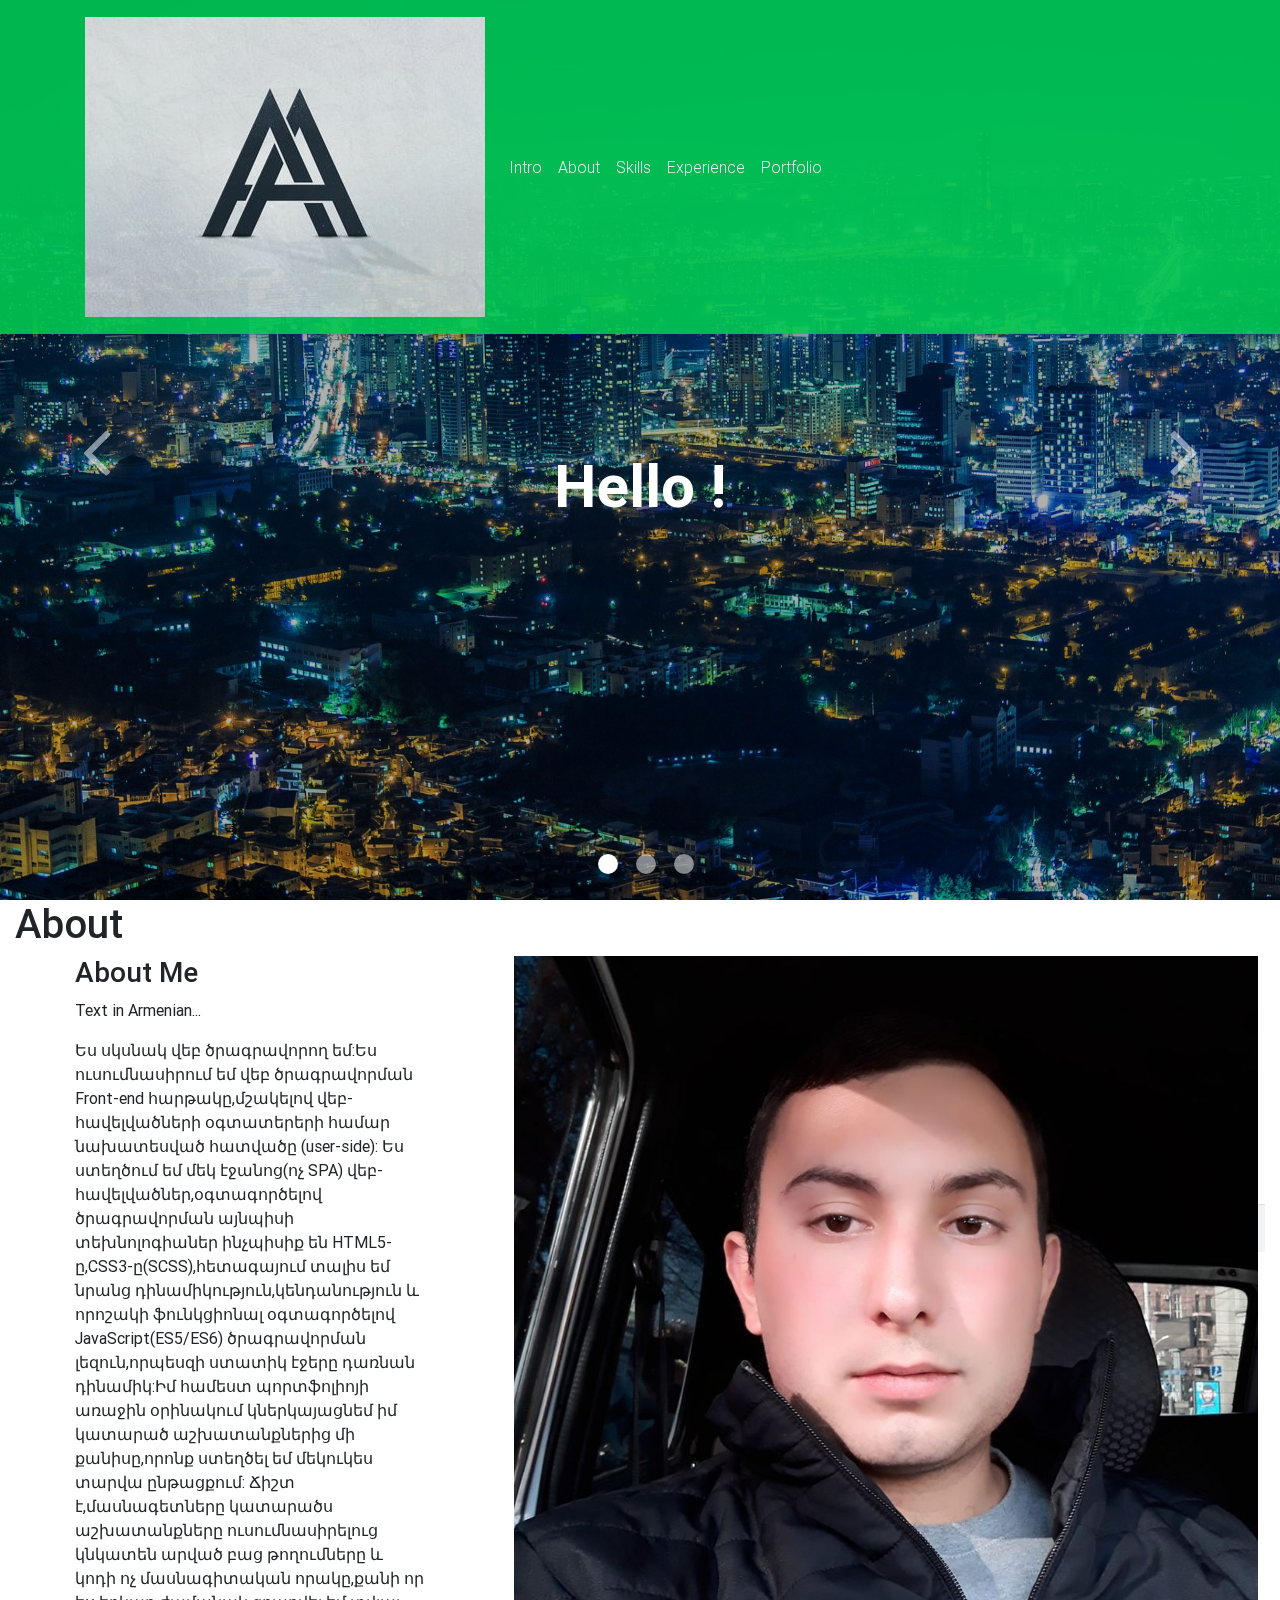
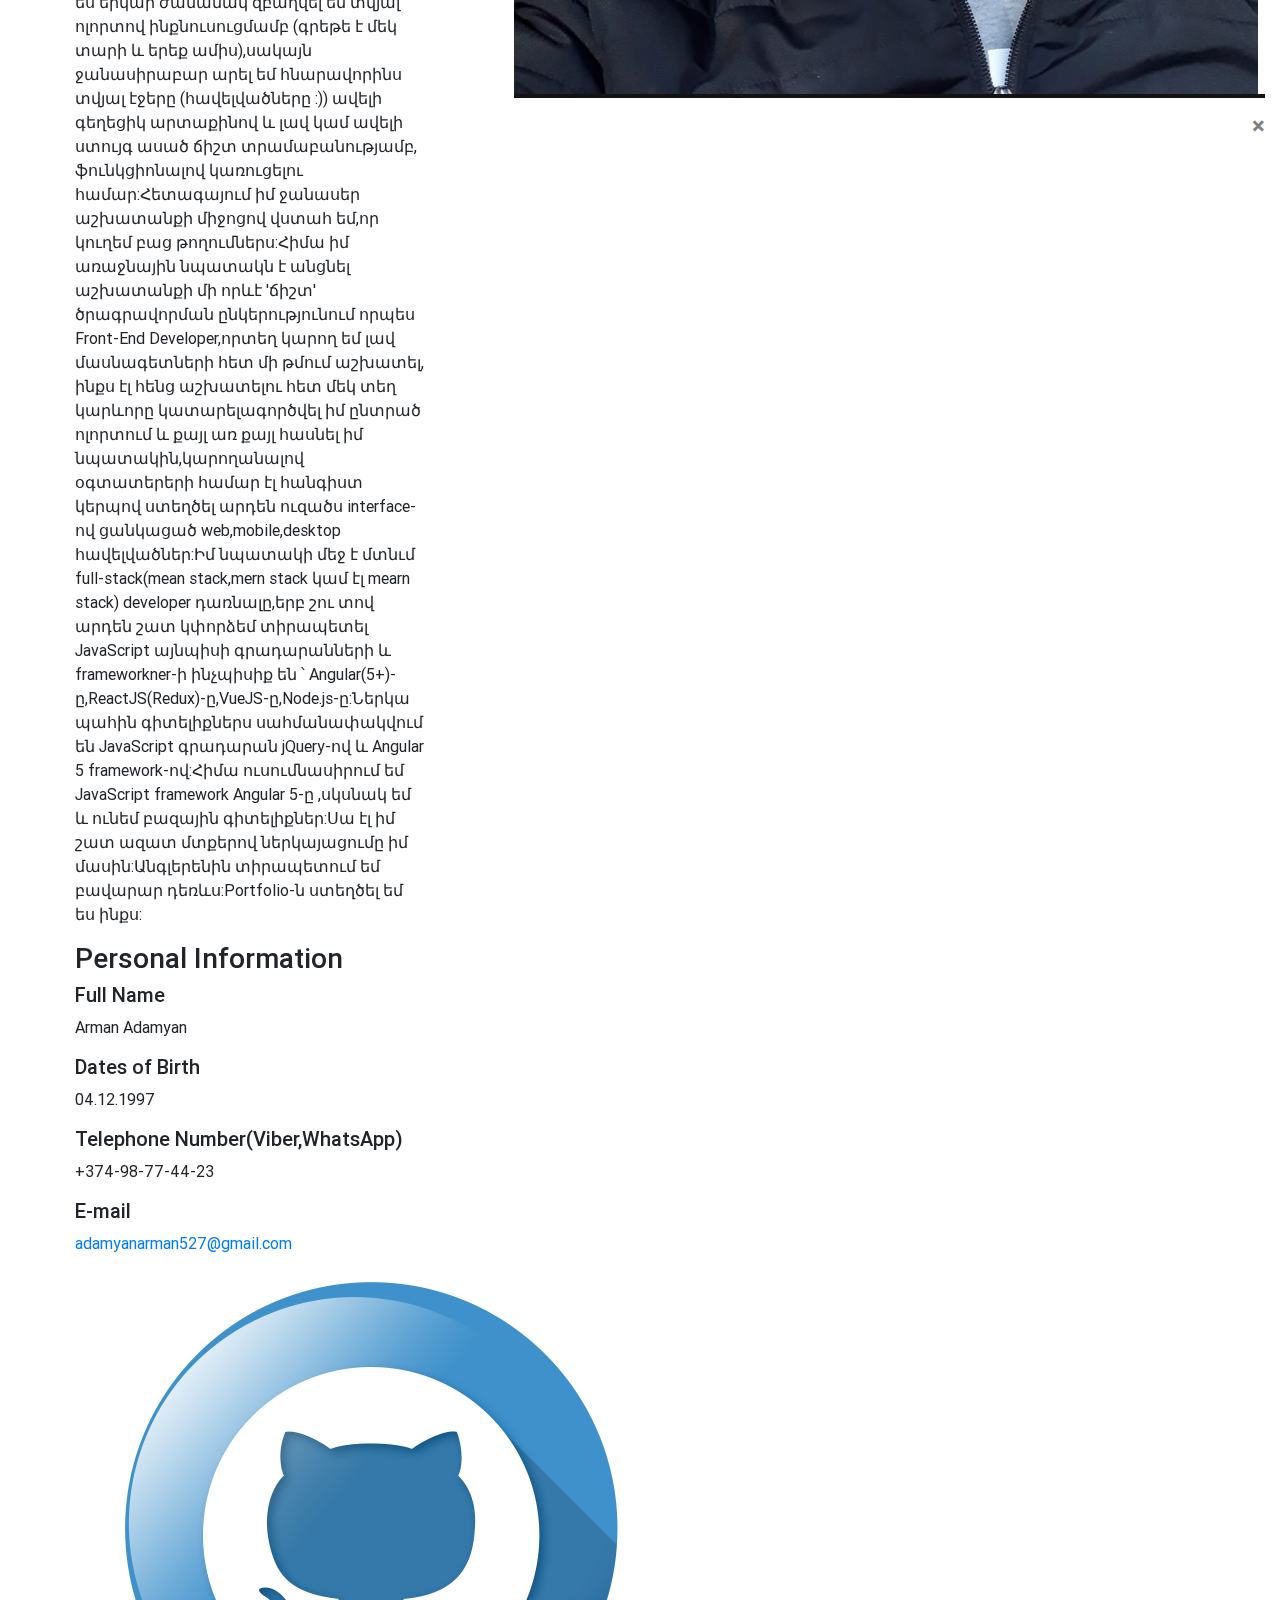
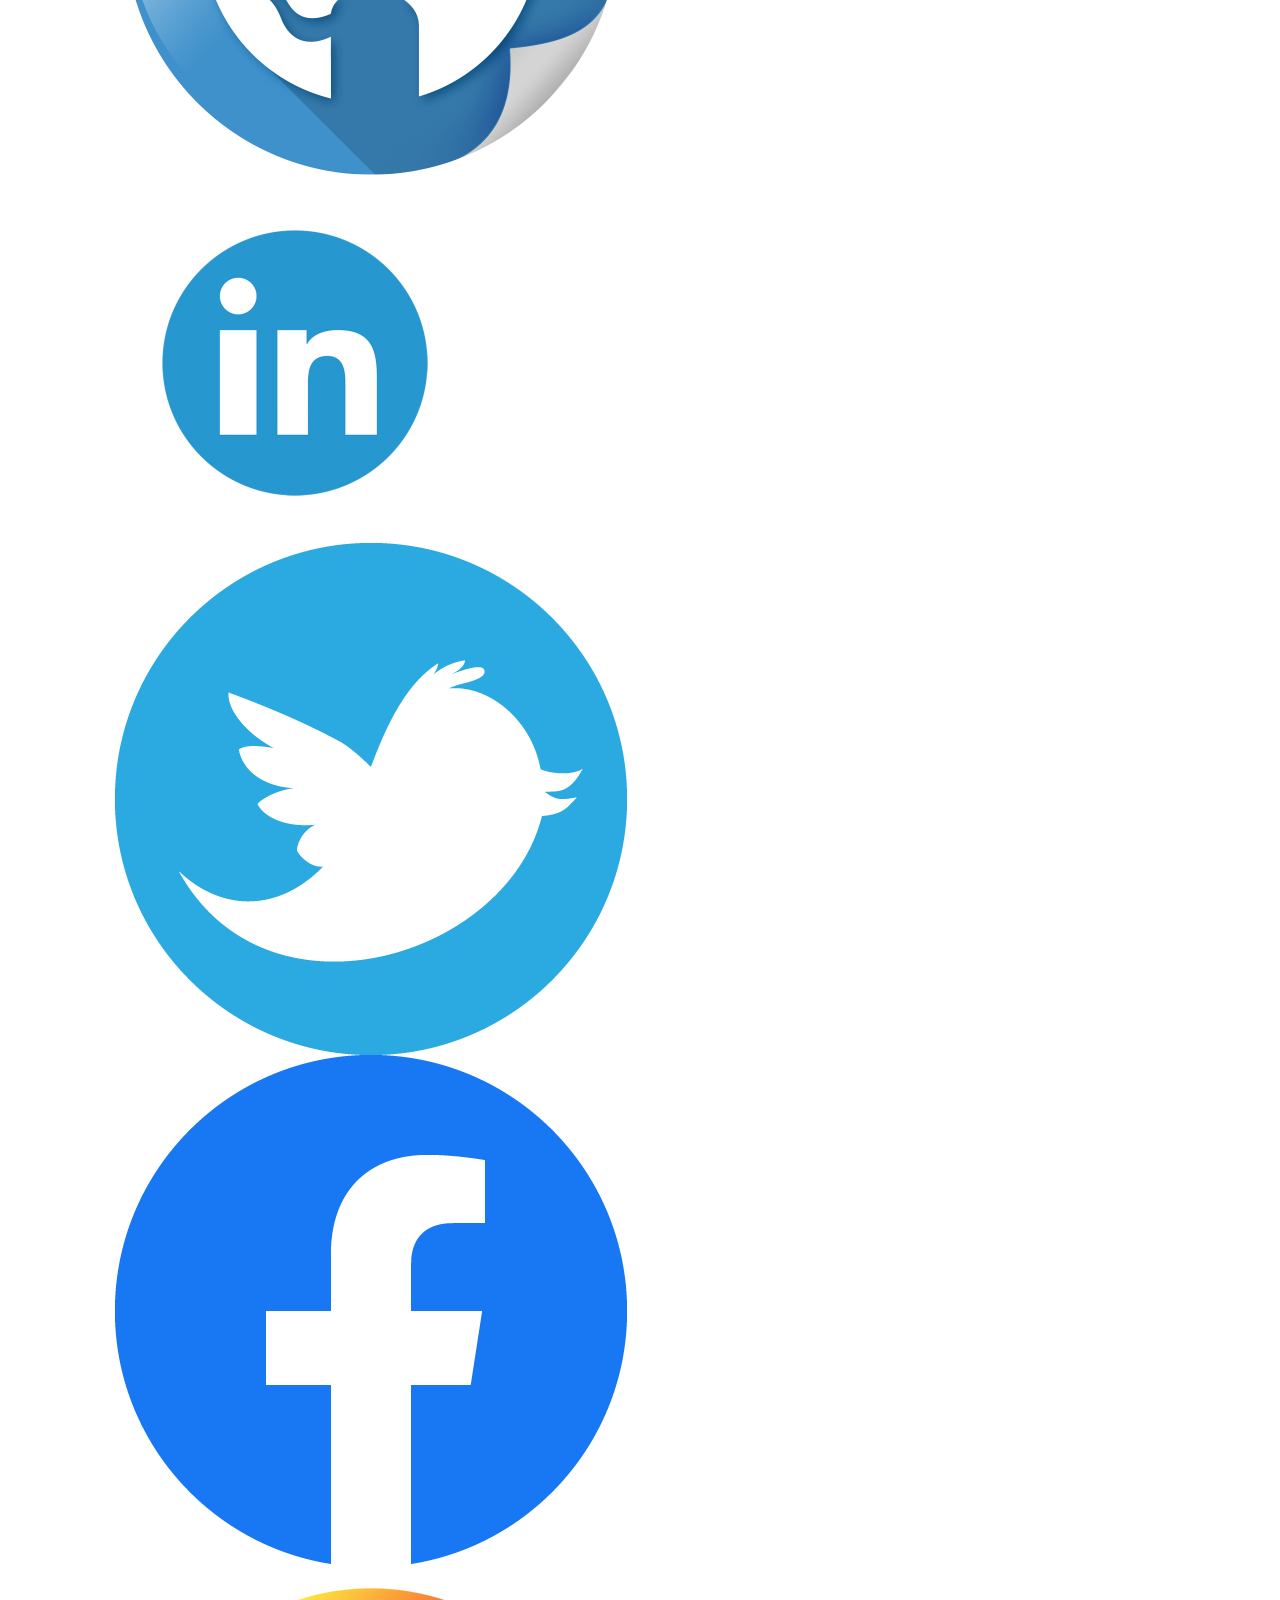
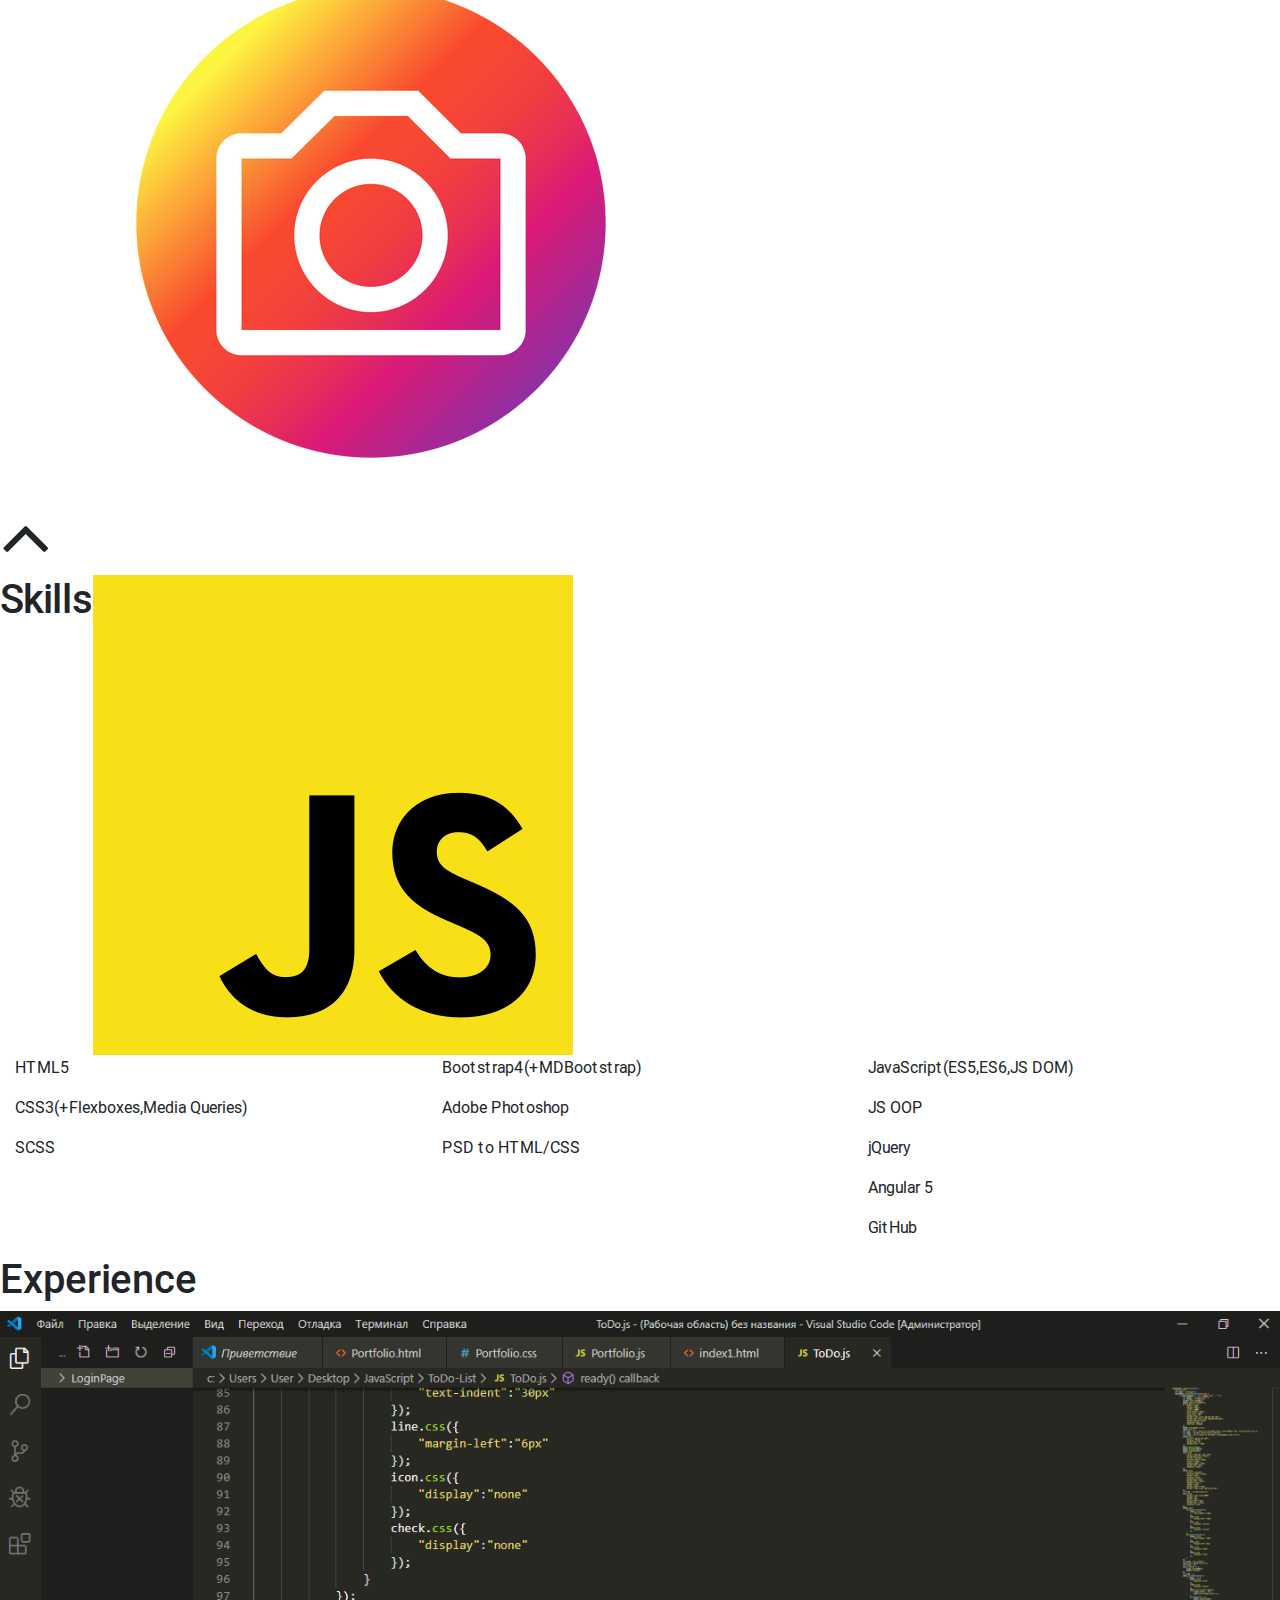
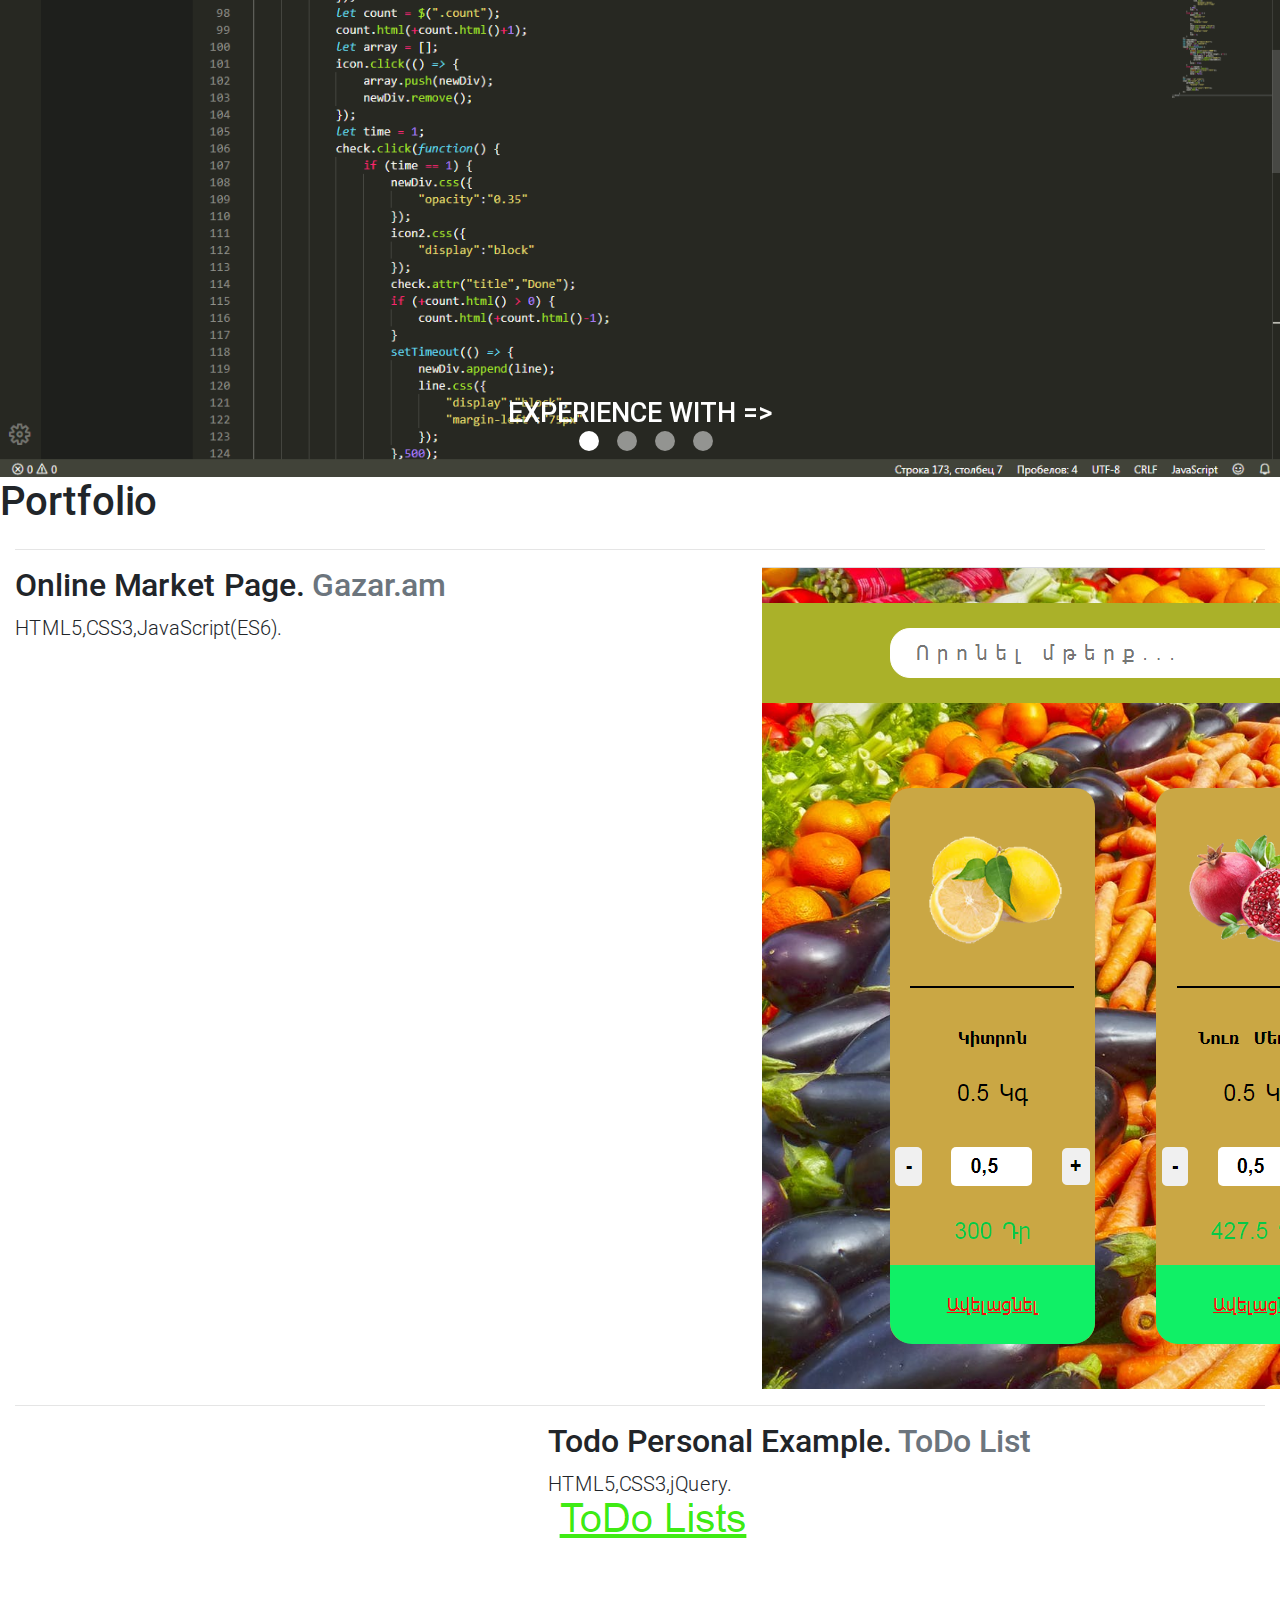
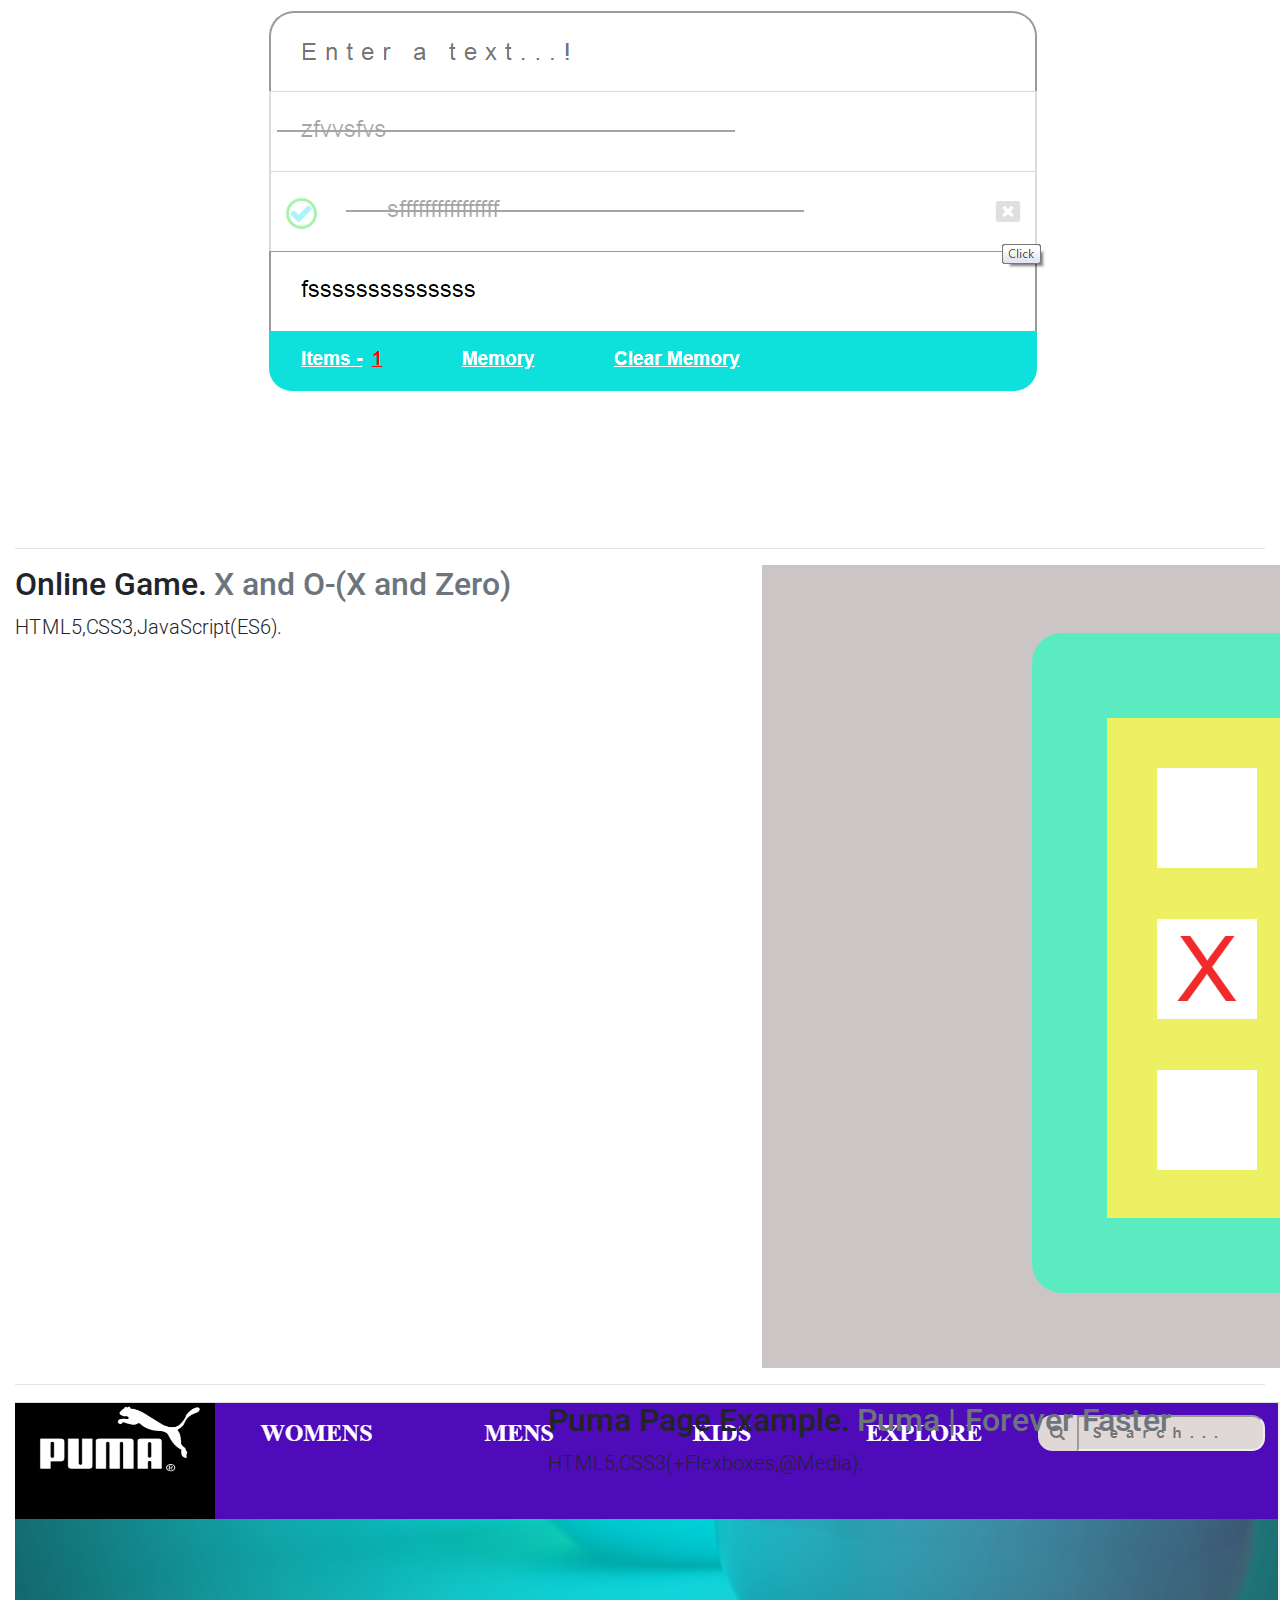
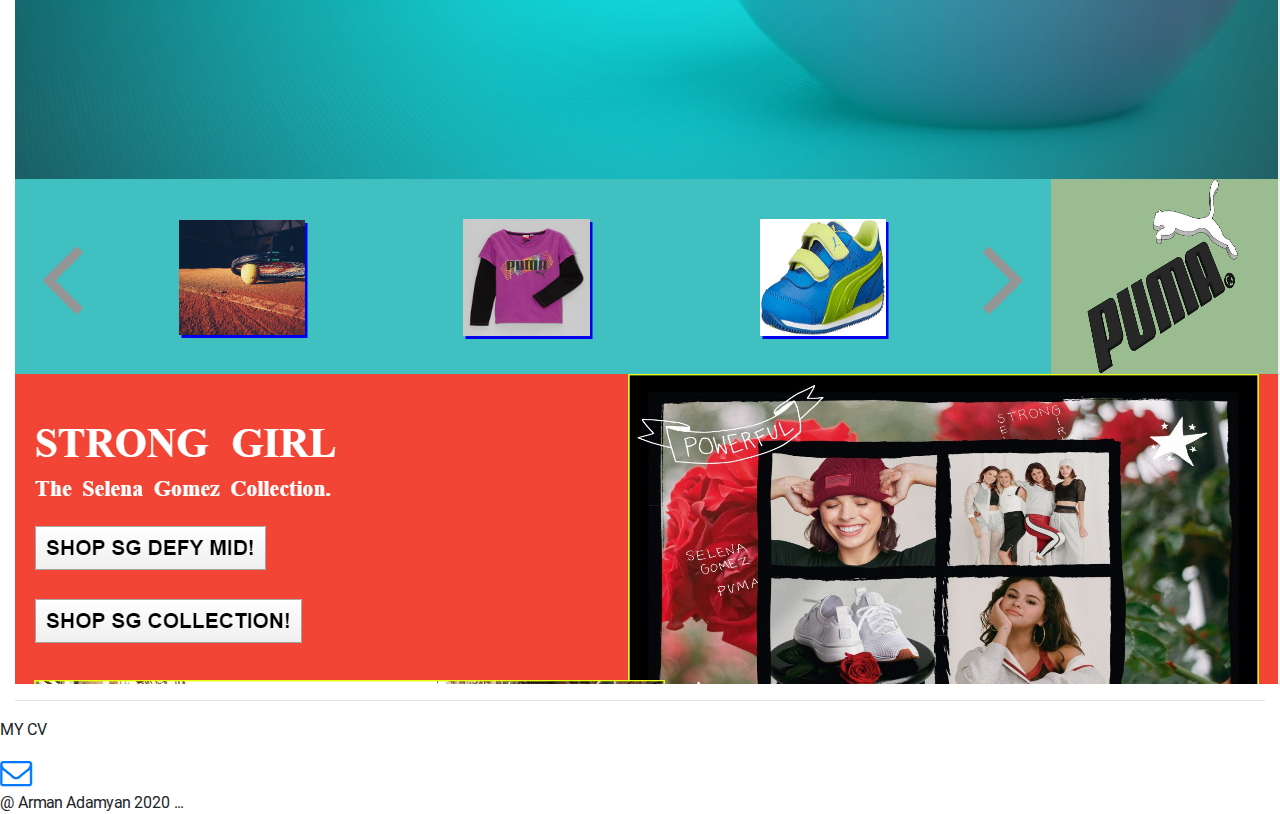
==== Portfolio.html @ 65cdcf0f "Add files via upload" ====
<!DOCTYPE html>
<html lang="en">         
    <head>
        <meta charset="UTF-8">
        <meta name="description" content="This is my first example of personal portfolio.">
        <meta name="keywords" content="portfolio,portfolio examples,cv,personal portfolio,personal cv,Arman Adamyan portfolio">
        <meta name="autor" content="adamyanarman527@gmail.com">
        <meta name="robots" content="index,follow">
        <meta name="language" content="material design for bootstrap4,bootstrap 4,css3,javascript,jquery">
        <meta http-equiv="x-ua-compatible" content="ie=edge,chrome=1">
        <meta http-equiv="refresh" content="300">
        <meta name="viewport" content="width=device-width,initial-scale=1,shrink-to-fit=no,user-scalable=no">
        <title>Personal Portfolio | First example of my portfolio.</title>
        <link rel="icon" href="Images/letter.png" alt="letter">
        <link href="css/bootstrap.min.css" rel="stylesheet">
        <link href="css/mdb.min.css" rel="stylesheet">
        <link href="css/style.min.css" rel="stylesheet">
        <link rel="stylesheet" href="https://stackpath.bootstrapcdn.com/bootstrap/4.3.1/css/bootstrap.min.css"
        integrity="sha384-ggOyR0iXCbMQv3Xipma34MD+dH/1fQ784/j6cY/iJTQUOhcWr7x9JvoRxT2MZw1T" crossorigin="anonymous">
        <link rel="stylesheet" href="font-awesome-4.7.0/css/font-awesome.min.css">
        <link rel="stylesheet" type="text/css" href="Portfolio.css">
        <style type="text/css">
            html,
            body,
            header,
            .view  {
                height:100%;
            }
            .view2  {
                height:800px;
            }
            .carousel,
            .carousel-item,
            .carousel-item.active {
                height:100%;
            }
            .carousel-inner {
                height:100%;
            } 
            @media (min-width:800px) and (max-width:850px) {
            .navbar:not(.top-nav-collapse) {
                background:#1C2331!important;
            }
            .view2 {
                height:850px;
            }
            .bd-placeholder-img {
                font-size:1.125rem;
                text-anchor:middle;
                -webkit-user-select:none;
                -moz-user-select:none;
                -ms-user-select:none;
                user-select:none;
            }
            @media (min-width:768px) {
                .bd-placeholder-img-lg {
                    font-size:3.5rem;
                }
            } 
        }    
        </style>
        <script src="https://code.jquery.com/jquery-3.4.1.min.js" 
        integrity="sha256-CSXorXvZcTkaix6Yvo6HppcZGetbYMGWSFlBw8HfCJo=" crossorigin="anonymous"></script>
    </head>
    <body>
        <noscript>
            <h1 class="error-text">I am sorry but my portfolio page can not be shown because in your browser the functions of
            JavaScript are turned off :(</h1>
        </noscript>
        <nav class="navbar fixed-top navbar-expand-lg navbar-dark success-color scrolling-navbar nav" style="opacity:0.9;">
            <div class="container">
                <a href="https://arman21.github.io/Portfolio#" class="navbar-brand pers" title="Information">
                    <img src = "Images/logo.jpg" alt="logo" class="logo_img">
                </a>
                <button class="navbar-toggler" type="button" data-toggle="collapse" data-target="#navbarSupportedContent"
                aria-controls="navbarSupportedContent" aria-expanded="false" aria-label="Toggle navigation">
                    <span class="navbar-toggler-icon"></span>
                </button>
                <div class="collapse navbar-collapse" id="navbarSupportedContent">
                    <ul class="navbar-nav mr-auto">
                        <li class="nav-item menu intro">
                            <a class="nav-link link" href="#intro">Intro</a>
                        </li>
                        <li class="nav-item menu about">
                            <a class="nav-link link" href="#about">About</a>
                        </li>
                        <li class="nav-item menu skills">
                            <a class="nav-link link" href="#skills">Skills</a>
                        </li>
                        <li class="nav-item menu experience">
                            <a class="nav-link link" href="#experience">Experience</a>
                        </li>
                        <li class="nav-item menu portfolio">
                            <a class="nav-link link" href="#portfolio">Portfolio</a>
                        </li>
                    </ul>
                </div>
            </div>
        </nav>
        <div id="carousel-example-1z" class="carousel" data-ride="carousel">
            <ol class="carousel-indicators">
                <li data-target="#carousel-example-1z" data-slide-to="0" style="width:20px;height:20px;margin-left:15px;"
                class="active circle"></li>
                <li data-target="#carousel-example-1z" data-slide-to="1" style="width:20px;height:20px;margin-left:15px;"
                class="circle"></li>
                <li data-target="#carousel-example-1z" data-slide-to="2" style="width:20px;height:20px;margin-left:15px;"
                class="circle"></li>
            </ol>
            <div class="carousel-inner" id="intro" role="listbox">
                <div class="carousel-item active">
                    <div id="for_smoothing"></div>
                    <div class="view" style="background-image:url('Images/slider1.jpg');background-repeat:no-repeat;
                    background-size:cover;">
                        <div class="mask rgba-black-light d-flex justify-content-center align-items-center">
                            <div class="text-center white-text mx-5 wow fadeIn" style="margin-top:95px;">
                                <h1 class="mb-4" style="font-size:60px;">
                                    <strong>Hello !</strong>
                                </h1>
                            </div>
                        </div>
                    </div>
                </div>
                <div class="carousel-item">
                    <div class="view" style="background-image:url('Images/slider2.png');background-repeat:no-repeat;
                    background-size:cover;">
                        <div class="mask rgba-black-light d-flex justify-content-center align-items-center">
                            <div class="text-center white-text mx-5 wow fadeIn" style="margin-top:95px;">
                                <h1 class="mb-4">
                                    <strong>I am Arman Adamyan</strong>
                                </h1>
                            </div>
                        </div>
                    </div>
                </div>
                <div class="carousel-item">
                    <div class="view" style="background-image:url('Images/slider3.jpeg');background-repeat:no-repeat;
                    background-size:cover;">
                        <div class="mask rgba-black-light d-flex justify-content-center align-items-center">
                            <div class="text-center white-text mx-5 wow fadeIn" style="margin-top:95px;">
                                <h1 class="mb-4">
                                    <a href="https://en.wikipedia.org/wiki/Front-end_web_development" title="Wikipedia"
                                    class="intro_link" target="_blank">
                                        <strong>Web(Front-End) Developer.</strong>
                                    </a>
                                </h1>
                            </div>
                        </div>
                    </div>
                </div>
            </div>
            <a class="carousel-control-prev" href="#carousel-example-1z" role="button" data-slide="prev" title="Click for previous">
                <i class="fa fa-angle-left fa-5x direction" aria-hidden="true"></i>
            </a>
            <a class="carousel-control-next" href="#carousel-example-1z" role="button" data-slide="next" title="Click for next">
                <i class="fa fa-angle-right fa-5x direction" aria-hidden="true"></i>
            </a>
        </div>
        <div id="about" class="container-fluid">
            <div class="row">
                <div class="col title_div">
                    <h1 class="title">About</h1>
                </div>
            </div>
            <div class="row abount_content content">
                <div class="col-xl" style="margin-left:60px;">
                   <h3 class="about_title">About Me</h3>
                   <p class="info_text">Text in Armenian...</p>
                   <div class="scroll">
                        <p class="about_text">Ես սկսնակ վեբ ծրագրավորող եմ:Ես ուսումնասիրում եմ վեբ ծրագրավորման 
                            Front-end հարթակը,մշակելով վեբ-հավելվածների օգտատերերի համար նախատեսված հատվածը
                            (user-side): Ես ստեղծում եմ մեկ էջանոց(ոչ SPA) վեբ-հավելվածներ,օգտագործելով ծրագրավորման
                            այնպիսի տեխնոլոգիաներ ինչպիսիք են HTML5-ը,CSS3-ը(SCSS),հետագայում տալիս եմ նրանց 
                            դինամիկություն,կենդանություն և որոշակի ֆունկցիոնալ օգտագործելով JavaScript(ES5/ES6) ծրագրավորման
                            լեզուն,որպեսզի ստատիկ էջերը դառնան դինամիկ:Իմ համեստ պորտֆոլիոյի առաջին օրինակում
                            կներկայացնեմ իմ կատարած աշխատանքներից մի քանիսը,որոնք ստեղծել եմ մեկուկես տարվա ընթացքում:
                            Ճիշտ է,մասնագետները կատարածս աշխատանքները ուսումնասիրելուց կնկատեն արված բաց թողումները
                            և կոդի ոչ մասնագիտական որակը,քանի որ ես երկար ժամանակ զբաղվել եմ տվյալ ոլորտով ինքնուսուցմամբ
                            (գրեթե է մեկ տարի և երեք ամիս),սակայն ջանասիրաբար արել եմ հնարավորինս տվյալ էջերը
                            (հավելվածները :)) ավելի գեղեցիկ արտաքինով և լավ կամ ավելի ստույգ ասած ճիշտ տրամաբանությամբ,
                            ֆունկցիոնալով կառուցելու համար:Հետագայում իմ ջանասեր աշխատանքի միջոցով վստահ եմ,որ կուղեմ
                            բաց թողումներս:Հիմա իմ առաջնային նպատակն է անցնել աշխատանքի մի որևէ 'ճիշտ' ծրագրավորման
                            ընկերությունում որպես Front-End Developer,որտեղ կարող եմ լավ մասնագետների հետ մի թմում աշխատել,
                            ինքս էլ հենց աշխատելու հետ մեկ տեղ կարևորը կատարելագործվել
                            իմ ընտրած ոլորտում և քայլ առ քայլ հասնել իմ նպատակին,կարողանալով օգտատերերի համար էլ
                            հանգիստ կերպով ստեղծել արդեն ուզածս interface-ով ցանկացած web,mobile,desktop հավելվածներ:Իմ 
                            նպատակի մեջ է մտնւմ full-stack(mean stack,mern stack կամ էլ mearn stack) developer դառնալը,երբ շու 
                            տով արդեն շատ կփորձեմ տիրապետել JavaScript այնպիսի գրադարանների և frameworkner-ի ինչպիսիք են ՝ 
                            Angular(5+)-ը,ReactJS(Redux)-ը,VueJS-ը,Node.js-ը:Ներկա պահին գիտելիքներս սահմանափակվում են
                            JavaScript գրադարան jQuery-ով և Angular 5 framework-ով:Հիմա ուսումնասիրում եմ JavaScript 
                            framework Angular 5-ը ,սկսնակ եմ և ունեմ բազային գիտելիքներ:Սա էլ իմ շատ ազատ մտքերով 
                            ներկայացումը իմ մասին:Անգլերենին տիրապետում եմ բավարար դեռևս:Portfolio-ն ստեղծել եմ ես ինքս:
                        </p>
                    </div>
                </div>
                <div class="col-xl content" style="margin-left:60px;">
                    <div class="photo_div">
                        <div class="photo">
                            <img src="Images/personal_photo.png" alt="personal_photo" title="photo" class="photo-1">
                            <p id="clock" class="clock"></p>
                        </div>
                        <div class="modal_div" id="modalDiv">
                            <div title="photo" class="photo-2"></div>
                            <span class="close" title="To close">&times;</span>
                        </div>
                    </div>
                </div>
                <div class="col-xl content" style="margin-left:60px;">
                    <h3 class="about_title m_b">Personal Information</h3>
                    <h5>Full Name</h5>
                    <p>Arman Adamyan</p>
                    <h5>Dates of Birth</h5>
                    <p>04.12.1997</p>
                    <h5>Telephone Number(Viber,WhatsApp)</h5>
                    <p>+374-98-77-44-23</p>
                    <h5>E-mail</h5>
                    <a href="https://mail.google.com/mail/u/0/?tab=rm1#inbox" class="mail_link" target=_blank>
                        <p class="last-p" title="Gmail">adamyanarman527@gmail.com</p>
                    </a>
                    <ul type="none" class="web-menu">
                        <li class="web-page github">
                            <a href="https://github.com/Arman21" target="_blank" class="no-line">
                                <img src="Images/github_logo.png" alt="github_logo" title="GitHub" class="image3">
                            </a>
                        </li>
                        <li class="web-page linkedin">
                            <a href="https://www.linkedin.com/in/arman-adamyan-7025b1190/" target="_blank" class="no-line">
                                <img src="Images/linkedin_logo.png" alt="linkedin_logo" title="Linkedin" class="image3">
                            </a> 
                        </li>
                        <li class="web-page site2">
                            <a href="https://twitter.com/Arman54222287" target="_blank" class="no-line">
                                <img src="Images/twitter_logo.png" alt="twitter_logo" title="Twitter" class="image3">
                            </a>
                        </li>
                        <li class="web-page site">
                            <a href="https://www.facebook.com/ar.man.1804109" target="_blank" class="no-line">
                                <img src="Images/facebook_logo.png" alt="facebook_logo" title="Facebook" class="image3">
                            </a>
                        </li>
                        <li class="web-page instagram">
                            <a href="https://www.instagram.com/adamyan.arman/?hl=ru" target="_blank" class="no-line">
                                <img src="Images/instagram_logo.png" alt="instagram_logo" title="Instagram" class="image3">
                            </a>
                        </li>
                    </ul>            
                </div>
            </div>
        </div>
        <i id="top" class="fa fa-angle-up fa-5x buttonscroll" aria-hidden="true" title="Go to Top"></i>
        <div class="container-fluid" id="skills">
            <div class="row skills_div">
                <h1 class="title title2">Skills</h1>
                <img src="Images/js.png" alt="javascript" title="JavaScript" class="anim_img">
            </div>
            <div class="row skills_content">
                <div class="col-xl skills_div2">
                    <p class="skills_text">HTML5</p>
                    <p class="skills_text">CSS3(+Flexboxes,Media Queries)</p>
                    <p class="skills_text">SCSS</p>
                </div>
                <div class="col-xl skills_div2">
                    <p class="skills_text">Bootstrap4(+MDBootstrap)</p>
                    <p class="skills_text">Adobe Photoshop</p>
                    <p class="skills_text">PSD to HTML/CSS</p>
                </div>
                <div class="col-xl skills_div2">
                    <p class="skills_text">JavaScript(ES5,ES6,JS DOM)</p>
                    <p class="skills_text">JS OOP</p>
                    <p class="skills_text">jQuery</p>
                    <p class="skills_text">Angular 5</p>
                    <p class="skills_text">GitHub</p>
                </div>
            </div>   
        </div>
        <div class="container-fluid" id="experience">
            <div class="row skills_div">
                <h1 class="title exp_title">Experience</h1>
            </div>
            <div class="row experience_content">
                <div id="carousel-example-2" class="carousel slide carousel-fade" data-ride="carousel">
                    <ol class="carousel-indicators">
                        <li data-target="#carousel-example-2" data-slide-to="0" class="active circle" 
                        style="width:20px;height:20px;margin-left:15px;"></li>
                        <li data-target="#carousel-example-2" data-slide-to="1" class="circle" 
                        style="width:20px;height:20px;margin-left:15px;"></li>
                        <li data-target="#carousel-example-2" data-slide-to="2" class="circle" 
                        style="width:20px;height:20px;margin-left:15px;"></li>
                        <li data-target="#carousel-example-2" data-slide-to="3" class="circle" 
                        style="width:20px;height:20px;margin-left:15px;"></li>
                    </ol>
                    <div class="carousel-inner" role="listbox">
                        <div class="carousel-item active">
                            <div class="view">
                                <img class="d-block w-100" src="Images/jquery.png" alt="jqueri_pic">                               
                            </div>
                            <div class="carousel-caption">
                                <h3 class="h3-responsive">EXPERIENCE WITH =></h3>
                            </div>
                        </div>
                        <div class="carousel-item">
                            <div class="view">
                                <img class="d-block w-100" src="Images/html.png" alt="html/css_pic">   
                            </div>
                            <div class="carousel-caption">
                                <h3 class="h3-responsive exp_text">HTML5,CSS3,SCSS,Bootstrap4,MDBootstrap,Adobe Photoshop,PSD
                                    to HTML/CSS
                                </h3>
                                <h3 class="exp_text">From August 2018 to March 2019(7-8 Months).</h3>
                            </div>
                        </div>
                        <div class="carousel-item">
                            <div class="view">
                                <img class="d-block w-100" src="Images/js2.png" alt="js_pic">
                            </div>
                            <div class="carousel-caption">
                                <h3 class="h3-responsive exp_text">JavaScript(ES5/ES6,JS DOM),JS OOP,GitHub</h3>
                                <h3 class="exp_text">From April 2019 to November 2019(7 Months).</h3>
                            </div>
                        </div>
                        <div class="carousel-item">
                            <div class="view">
                                <img class="d-block w-100" src="Images/jquery2.png" alt="jquery_pic">
                            </div>
                            <div class="carousel-caption">
                                <h3 class="h3-responsive exp_text">jQuery</h3>
                                <h3 class="exp_text">From November 2019 to January 2020(2 Months).</h3>
                            </div>
                        </div>
                    </div>
                </div>
            </div>
        </div>
        <div class="container-fluid" id="portfolio">
            <div class="row skills_div">
                <h1 class="title portfolioTitle">Portfolio</h1>
            </div>
            <hr class="featurette-divider">
            <div class="row featurette">
                <div class="col-md-7">
                    <h2 class="featurette-heading margins">Online Market Page.
                        <span class="text-muted">
                            Gazar.am
                        </span>
                    </h2>
                    <p class="lead date">
                        HTML5,CSS3,JavaScript(ES6).
                    </p>
                </div>
                <div class="col-md-5">
                    <div class="example" title="Example">
                        <a href="" target="_blank">
                            <img src="Images/gazar.png" alt="gazar" class="children_pic">
                        </a>
                    </div>
                </div>
            </div>
            <hr class="featurette-divider">
            <div class="row featurette">
                <div class="col-md-7 order-md-2">
                    <h2 class="featurette-heading margins">Todo Personal Example.
                        <span class="text-muted">
                            ToDo List
                        </span>
                    </h2>
                    <p class="lead date">
                        HTML5,CSS3,jQuery.
                    </p>
                </div>
                <div class="col-md-5 order-md-1">
                    <div class="example" title="Example">
                        <a href="" target="_blank">
                            <img src="Images/todo.png" alt="todo" class="children_pic">
                        </a>
                    </div>
                </div>
            </div>
            <hr class="featurette-divider">
            <div class="row featurette">
                <div class="col-md-7">
                    <h2 class="featurette-heading margins">Online Game.
                        <span class="text-muted">
                            X and O-(X and Zero)
                        </span>
                    </h2>
                    <p class="lead date">
                        HTML5,CSS3,JavaScript(ES6).
                    </p>
                </div>
                <div class="col-md-5">
                    <div class="example" title="Example">
                        <a href="" target="_blank">
                            <img src="Images/xando.png" alt="xando" class="children_pic">
                        </a>
                    </div>
                </div>
            </div>
            <hr class="featurette-divider">
            <div class="row featurette">
                <div class="col-md-7 order-md-2">
                    <h2 class="featurette-heading margins">Puma Page Example.
                        <span class="text-muted">
                            Puma | Forever Faster
                        </span>
                    </h2>
                    <p class="lead date">
                        HTML5,CSS3(+Flexboxes,@Media).
                    </p>
                </div>
                <div class="col-md-5 order-md-1">
                    <div class="example" title="Example">
                        <a href="" target="_blank">
                            <img src="Images/puma.png" alt="puma_img" class="children_pic">
                        </a>
                    </div>
                </div>
            </div>
            <hr class="featurette-divider">
        </div>
        <article class="block-2" id="map">
            <div class="wrapper">
                <script type="text/javascript" charset="utf-8" async
                src="https://api-maps.yandex.ru/services/constructor/1.0/js/?um=constructor%3A6fa369a084e64f6bf24f749d46ff9093eff696f2898cf25ebb5f8689e1688065&amp;width=100%25&amp;height=634&amp;lang=ru_RU&amp;scroll=true">
                </script>
            </div>
        </article>
        <footer class="last">
            <div class="cv_div">
                <p class="cv_text same">
                    MY CV
                </p>
                <a href="" target="_blank">
                    <i class="fa fa-envelope-o fa-2x same cv_icon" aria-hidden="true" title="CV"></i>
                </a>
            </div>
            <p class="footer_text">
                @ Arman Adamyan 2020 ...
            </p>
        </footer>
        <script src="Portfolio.js"></script>
        <script src="js/jquery-3.3.1.min.js"></script>
        <script type="text/javascript" src="js/popper.min.js"></script>
        <script type="text/javascript" src="js/bootstrap.min.js"></script>
        <script type="text/javascript" src="js/mdb.min.js"></script>
        <script type="text/javascript">
            new WOW().init();
        </script>
    </body>
</html>
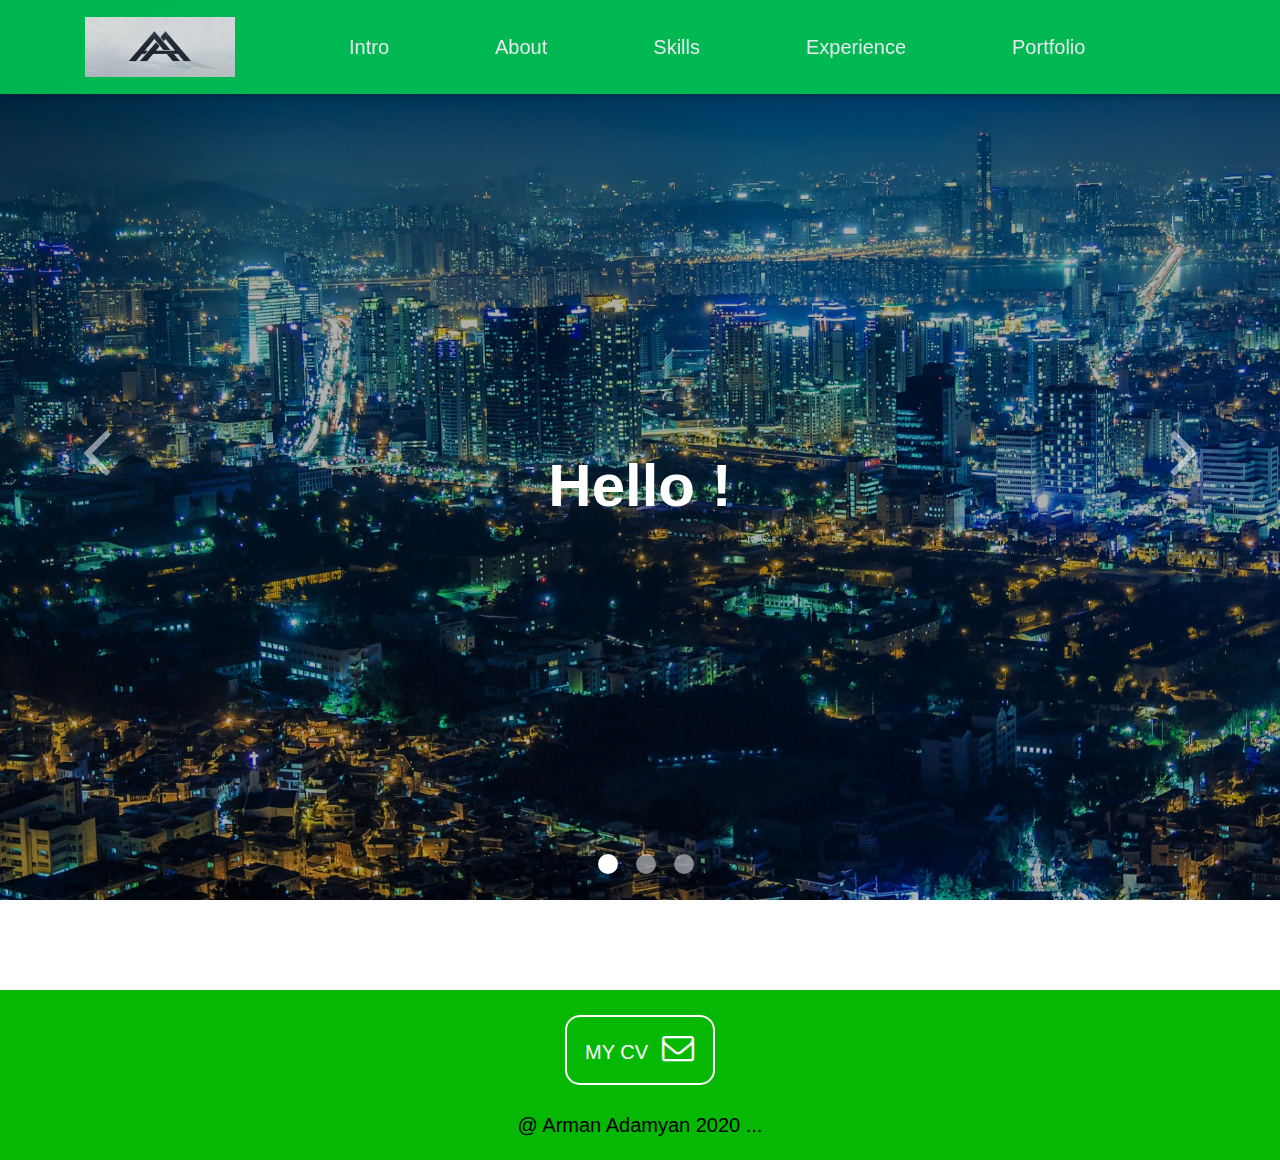
==== commit 0385e59b: "Add files via upload" ====
--- a/Portfolio.html
+++ b/Portfolio.html
@@ -79,19 +79,19 @@
                 <div class="collapse navbar-collapse" id="navbarSupportedContent">
                     <ul class="navbar-nav mr-auto">
                         <li class="nav-item menu intro">
-                            <a class="nav-link link" href="#intro">Intro</a>
+                            <a class="nav-link link forMedia" href="#intro">Intro</a>
                         </li>
                         <li class="nav-item menu about">
-                            <a class="nav-link link" href="#about">About</a>
+                            <a class="nav-link link forMedia" href="#about">About</a>
                         </li>
                         <li class="nav-item menu skills">
-                            <a class="nav-link link" href="#skills">Skills</a>
+                            <a class="nav-link link forMedia" href="#skills">Skills</a>
                         </li>
                         <li class="nav-item menu experience">
-                            <a class="nav-link link" href="#experience">Experience</a>
+                            <a class="nav-link link forMedia" href="#experience">Experience</a>
                         </li>
                         <li class="nav-item menu portfolio">
-                            <a class="nav-link link" href="#portfolio">Portfolio</a>
+                            <a class="nav-link link forMedia" href="#portfolio">Portfolio</a>
                         </li>
                     </ul>
                 </div>
@@ -348,7 +348,7 @@
                 </div>
                 <div class="col-md-5">
                     <div class="example" title="Example">
-                        <a href="" target="_blank">
+                        <a href="LoginPage/Login.html" target="_blank">
                             <img src="Images/gazar.png" alt="gazar" class="children_pic">
                         </a>
                     </div>
@@ -368,7 +368,7 @@
                 </div>
                 <div class="col-md-5 order-md-1">
                     <div class="example" title="Example">
-                        <a href="" target="_blank">
+                        <a href="ToDo-List/ToDo.html" target="_blank">
                             <img src="Images/todo.png" alt="todo" class="children_pic">
                         </a>
                     </div>
@@ -388,7 +388,7 @@
                 </div>
                 <div class="col-md-5">
                     <div class="example" title="Example">
-                        <a href="" target="_blank">
+                        <a href="xAndZero/index.html" target="_blank">
                             <img src="Images/xando.png" alt="xando" class="children_pic">
                         </a>
                     </div>
@@ -408,7 +408,7 @@
                 </div>
                 <div class="col-md-5 order-md-1">
                     <div class="example" title="Example">
-                        <a href="" target="_blank">
+                        <a href="PUMA-master/index2.html" target="_blank">
                             <img src="Images/puma.png" alt="puma_img" class="children_pic">
                         </a>
                     </div>
@@ -428,7 +428,7 @@
                 <p class="cv_text same">
                     MY CV
                 </p>
-                <a href="" target="_blank">
+                <a href="Resume-CV.docx">
                     <i class="fa fa-envelope-o fa-2x same cv_icon" aria-hidden="true" title="CV"></i>
                 </a>
             </div>
--- a/Portfolio.css
+++ b/Portfolio.css
@@ -0,0 +1,698 @@
+* {
+    box-sizing:border-box;
+    outline:none;
+    font-family:sans-serif;
+  }
+.error-text {
+    font-size:40px;
+    color:crimson;
+    margin-left:15px;
+    margin-top:110px;
+}
+html {
+    scroll-behavior:smooth;
+  }
+.pers {
+    font-weight:600;
+    transition:all 1s ease;
+}
+.pers:hover {
+    color:#000;
+}
+.menu {
+    font-size:20px;
+    margin-left:90px;
+}
+@media screen and (max-width:991px) {
+    .menu {
+        margin-left:0;
+    }
+}
+.logo_img {
+    width:150px;
+    height:60px;
+    margin-left:0;
+}
+.direction {
+    transition:all 0.7s ease;
+}
+.direction:hover {
+    padding:16px 21px;
+    border-radius:10px;
+    background-color:rgb(4, 184, 4);
+}
+.circle:hover {
+    background-color:rgb(4, 142, 167);
+}
+.intro_link {
+    color:#fff;
+}
+.title_div {
+    padding:70px 0;
+    background-color:#fff;
+}
+.title {
+    text-align:center;
+    text-decoration:underline;
+    font-weight:600;
+    letter-spacing:8px;
+}
+.title:hover {
+    color:rgb(4, 142, 167);
+}
+.about_content {
+    padding:25px 0;
+    margin-bottom:50px;
+}
+.about_title {
+    text-align:center;
+    margin-bottom:55px;
+    margin-top:40px;
+}
+.scroll {
+    overflow:scroll;
+    width:350px;
+    height:350px;
+}
+.about_text {
+    color:rgb(4, 184, 4);
+    font-size:19px;
+    text-align:left;
+}
+.photo_div {
+    position:relative;
+    padding:30px;
+    padding:70px 0;
+}
+.photo {
+    width:250px;
+    height:250px;
+    border:1px solid #000;
+    border-radius:50%;
+    margin-left:60px;
+    margin-top:54px;
+    position:relative;
+    cursor:pointer;
+}
+.content {
+    margin-bottom:50px;
+}
+.photo-1 {
+    width:100%;
+    height:100%;
+    border-radius:50%;
+}
+.info_text {
+    color:rgb(4, 142, 167);
+    font-size:19px;
+}
+.web-menu {
+    display:flex;
+    position:absolute;
+    left:-32px;
+}
+.web-page {
+    width:35px;
+    height:35px;
+    border-radius:50%;
+    opacity:1;
+    transition:opacity 1s ease;
+}
+.web-page:hover {
+    opacity:0.3;
+}
+.web-page:active {
+    opacity:1;
+}
+.site {
+    margin-left:20px;
+}
+.image3 {
+    width:100%;
+    height:100%;
+    border-radius:50%;
+}
+.site2 {
+    opacity:1;
+    margin-left:15px;
+}
+.linkedin {
+    width:45px;
+    height:45px;
+    margin-top:-5px;
+    margin-left:15px;
+}
+.github {
+    width:35px;
+    height:35px;
+    margin-left:0;
+}
+.instagram {
+    margin-left:17px;
+    width:39px;
+    height:39px;
+}
+.no-line {
+    text-decoration:none;
+    margin-bottom:15px;
+}
+.last-p {
+    margin-bottom:30px;
+}
+.mail_link {
+    color:rgb(4, 142, 167);
+    text-decoration:none;
+    transition:all 1s ease;
+}
+.mail_link:hover {
+    color:rgb(4, 142, 167);
+    text-decoration:underline;
+}
+.clock {
+    color:rgb(4, 184, 4);
+    font-size:40px;
+    margin-left:15px;
+    margin-top:95px;
+}
+.title2 {
+    margin-left:45%;
+    z-index:3;
+}
+@media screen and (max-width:1199px) {
+    .col-xl{
+        margin-left:35% !important;
+    }
+    .about_title {
+        text-align:left;
+    }
+    .photo {
+        margin-left:10px;
+    }
+    .clock {
+        margin-top:26px;
+    }
+    .title2 {
+        margin-left:40%;
+    }
+}
+@media screen and (max-width:768px) {
+    .col-xl{
+        margin-left:30% !important;
+    }
+    .about_title {
+        text-align:left;
+    }
+    .photo {
+        margin-left:10px;
+    }
+    .clock {
+        margin-top:26px;
+    }
+}
+@media screen and (max-width:650px) {
+    .col-xl{
+        margin-left:25% !important;
+    }
+    .about_title {
+        text-align:left;
+    }
+    .photo {
+        margin-left:10px;
+    }
+    .clock {
+        margin-top:26px;
+    }
+    .title2 {
+        margin-left:30%;
+    }
+}
+@media screen and (max-width:650px) {
+    .col-xl{
+        margin-left:3% !important;
+    }
+    .about_title {
+        text-align:left;
+    }
+    .photo {
+        margin-left:10px;
+    }
+    .clock {
+        margin-top:26px;
+    }
+}
+#about {
+    display:none;
+    background-color:rgb(206, 197, 197);
+    padding-bottom:50px;
+}
+.m_b {
+    margin-bottom:105px;
+}
+.buttonscroll {
+	display:none;
+	position:fixed;
+	right:30px;
+	bottom:35px;
+    outline-style:none;
+    color:rgb(235, 129, 8);
+	z-index:2;
+	cursor:pointer;
+    font-weight:700;
+    border-radius:50%;
+	animation-name:loud;
+    animation-duration:3s;
+}
+.buttonscroll:hover {
+    color:yellow;
+}
+@keyframes loud {
+	from {opacity:0.3;}
+	to {opacity:1;}
+}
+.modal_div {
+	position:fixed;
+	height:100%;
+	width:100%;
+	left:0;
+	top:0;
+	bottom:0;
+  	background-color:rgba(0,0,0,0.85);
+	overflow:auto;
+	padding-top:50px; 
+	animation-name:fromLittleToBig;
+	animation-duration:0.7s;
+    z-index:5;
+    display:none;
+}
+@keyframes fromLittleToBig {
+	from {transform:scale(0);}
+	to {transform:scale(1);}
+}
+.photo-2 {
+	margin:auto;
+	width:55%;
+	height:85%;
+    transition:all 1s ease;
+    cursor:pointer;
+    background-image:url("Images/personal_photo.png");
+    background-repeat:no-repeat;
+    background-size:contain;
+    display:none;
+}
+.photo-2:hover {
+	border-radius:70px;
+}
+.close {
+	position:absolute;
+	top:90px;
+	right:30px;
+	color:#FFFFFF;
+	font-size:50px;
+	transition:all 1s ease;
+	cursor:pointer;
+}
+.close:hover {
+	opacity:0.6;
+	color:#FFFFFF;
+}
+.close:focus {
+	opacity:0.6;
+	color:#FFFFFF;
+}
+body {
+    animation-name:cssanim;
+    animation-direction:normal;
+    animation-duration:25s;
+    animation-iteration-count:infinite;
+  }
+@keyframes cssanim {
+    0% {background-color:rgba(109, 245, 161, 0.6);}
+    25% {background-color:rgba(46, 240, 240, 0.6);}
+    50% {background-color:rgba(247, 154, 48, 0.6);}
+    75% {background-color:rgba(14, 243, 136, 0.6);}
+    100% {background-color:rgba(160, 6, 6, 0.6);}
+}
+#skills {
+    display:none;
+}
+.skills_div {
+    padding:60px;
+    position:relative;
+    background-color:#fff;
+}
+.skills_div2 {
+    padding:60px 40px;
+}
+.skills_content {
+    background-color:rgb(4, 184, 4);
+    position:relative;
+    z-index:1;
+}
+.skills_content::before {
+    content:"";
+    position:absolute;
+    height:0;
+    width:100%;
+    left:0;
+    right:0;
+    top:50%;
+    bottom:50%;
+    transition:all 1.2s ease;
+    background-color:rgb(5,156,243);
+    z-index:0;
+}
+.skills_content:hover::before {
+    top:0;
+    height:100%;
+}
+.skills_text {
+    color:#fff;
+    font-size:18px;
+    transition:color 1s ease;
+}
+.skills_text:hover {
+    color:#000;
+}
+.anim_img {
+	position:absolute;
+	left:4%;
+	top:20%;
+	height:50%;
+	width:100px;
+	cursor:pointer;
+	animation-name:animation-logo;
+	animation-direction:normal;
+	animation-duration:3s;
+	animation-iteration-count:infinite;
+	animation-play-state:running;
+}
+@keyframes animation-logo {
+	0% {transform:rotateZ(0deg);position:absolute;left:4%;top:20%;}
+	25% {transform:rotateZ(45deg);position:absolute;left:30%;top:20%;}
+	50% {transform:rotateZ(135deg);position:absolute;left:50%;top:20%;}
+	75% {transform:rotateZ(225deg);position:absolute;left:70%;top:20%;}
+	100% {transform:rotateZ(270deg);position:absolute;left:90%;top:20%;}
+}
+.circle:active {
+    color:rgb(5,156,243);
+}
+@media screen and (max-width:580px) {
+    .exp_text {
+        font-size:17px;
+    }
+}
+.exp_title {
+    margin-left:37%;
+}
+@media screen and (max-width:768px) {
+    .exp_title {
+        margin-left:25%;
+    }
+}
+@media screen and (max-width:620px) {
+    .exp_title {
+        margin-left:18%;
+    }
+}
+@media screen and (max-width:550px) {
+    .exp_title {
+        margin-left:12%;
+    }
+}
+#experience {
+    display:none;
+}
+.last {
+    background-color:rgb(4, 184, 4);
+    border-top:30px solid #fff;
+    width:100%;
+    height:200px;
+}
+.footer_text {
+    color:#000;
+    text-align:center;
+    font-size:20px;
+    transition:color 1s ease;
+    cursor:pointer;
+}
+.footer_text:hover {
+    color:#fff;
+}
+.same {
+    color:#fff;
+    display:inline-block;
+    cursor:pointer;
+    margin-top:15px;
+}
+.cv_text {
+    font-size:20px;
+    text-align:center;
+    margin-left:18px;
+}
+.cv_icon {
+    margin-left:10px;
+}
+.cv_div {
+    width:150px;
+    margin:25px auto;
+    border:2px solid #fff;
+    border-radius:15px;
+    transition:all 1.2s ease;
+}
+.cv_div:hover {
+    border:none;
+}
+#portfolio {
+    display:none;
+    margin-bottom:55px;
+}
+.example {
+    width:400px;
+    height:400px;
+    cursor:pointer;
+    transition:all 1s ease;
+}
+.portfolioTitle {
+    margin-left:42%;
+}
+@media screen and (max-width:1024px) {
+    .example {
+        width:300px;
+        height:300px;
+    }
+    .photo-2 {
+        margin-top:200px;
+    }
+}
+@media screen and (max-width:900px) {
+    .portfolioTitle {
+        margin-left:37%;
+    }
+
+}
+@media screen and (max-width:790px) {
+    .example {
+        width:250px;
+        height:250px;
+    }
+}
+@media screen and (max-width:768px) {
+    .portfolioTitle {
+        margin-left:32%;
+    }
+    .photo-2 {
+        margin-top:25%;
+        width:70%;
+        height:80%;
+    }
+    .anim_img {
+        display:none;
+    }
+}
+@media screen and (max-width:767px) {
+    .example {
+        width:500px;
+        height:500px;
+    }
+}
+@media screen and (max-width:650px) {
+    .portfolioTitle {
+        margin-left:26%;
+    }
+}
+@media screen and (max-width:600px) {
+    .photo-2 {
+        margin-top:40%;
+        width:80%;
+    }
+}
+@media screen and (max-width:570px) {
+    .portfolioTitle {
+        margin-left:22%;
+    }
+}
+@media screen and (max-width:550px) {
+    .example {
+        width:400px;
+        height:400px;
+    }
+}
+@media screen and (max-width:530px) {
+    .photo-2 {
+        margin-top:30%;
+        width:90%;
+    }
+}
+@media screen and (max-width:500px) {
+    .portfolioTitle {
+        margin-left:18%;
+    }
+    .photo-2 {
+        margin-top:30%;
+        width:90%;
+    }
+}
+.date {
+    color:#fff;
+    transition:color 0.8s ease;
+}
+.date:hover {
+    color:#000;
+}
+.margins {
+    margin-top:25%;
+}
+.children_pic {
+    width:100%;
+    height:100%;
+    display:flex;
+    transition:all 1s ease;
+}
+.example:hover {
+    border-radius:50%;
+}
+.example:hover .children_pic {
+    border-radius:50%;
+}
+#map {
+    margin-top:60px;
+    margin-bottom:60px;
+    margin-left:0;
+    width:100%;
+}
+.block-2 {
+    max-width:100%;
+    margin-bottom:100px;
+}
+.wrapper {
+    max-width:100%;
+}
+@media screen and (max-width:414px) {
+    .exp_text {
+        font-size:14px;
+        margin-left:0;
+    }
+    .example {
+        width:350px;
+        height:350px;
+    }
+    .photo-2 {
+        margin-top:40%;
+    }
+    .exp_title {
+        margin-left:0;
+    }
+    .portfolioTitle {
+        margin-left:10%;
+    }
+    .title2 {
+        margin-left:60px;
+    }
+}
+@media screen and (max-width:375px) {
+    .exp_text {
+        font-size:12px;
+        margin-left:0;
+    }
+    .example {
+        width:350px;
+        height:350px;
+    }
+    .photo-2 {
+        margin-top:40%;
+    }
+    .exp_title {
+        margin-left:-11px;
+    }
+    .portfolioTitle {
+        margin-left:10%;
+    }
+    .title2 {
+        margin-left:60px;
+    }
+}
+@media screen and (max-width:360px) {
+    .exp_text {
+        font-size:12px;
+        margin-left:0;
+    }
+    .example {
+        width:320px;
+        height:320px;
+    }
+    .photo-2 {
+        margin-top:40%;
+    }
+    .exp_title {
+        margin-left:-11px;
+    }
+    .portfolioTitle {
+        margin-left:5%;
+    }
+    .title2 {
+        margin-left:35px;
+    }
+}
+@media screen and (max-width:320px) {
+    .exp_text {
+        font-size:11px;
+        margin-left:0;
+    }
+    .example {
+        width:285px;
+        height:285px;
+    }
+    .photo-2 {
+        margin-top:40%;
+    }
+    .exp_title {
+        margin-left:-45px;
+    }
+    .portfolioTitle {
+        margin-left:-9%;
+    }
+    .title2 {
+        margin-left:25px;
+    }
+    .about_text {
+        font-size:15px;
+        text-align:left;
+    }
+    .scroll {
+        margin-left:-25px;
+    }
+    .date {
+        font-size:18px;
+    }
+}
+@media screen and (max-width:1090px) {
+    .forMedia {
+        font-size:15px;
+    }
+}
+@media screen and (max-width:991px) {
+    .forMedia {
+        font-size:19px;
+    }
+}
+
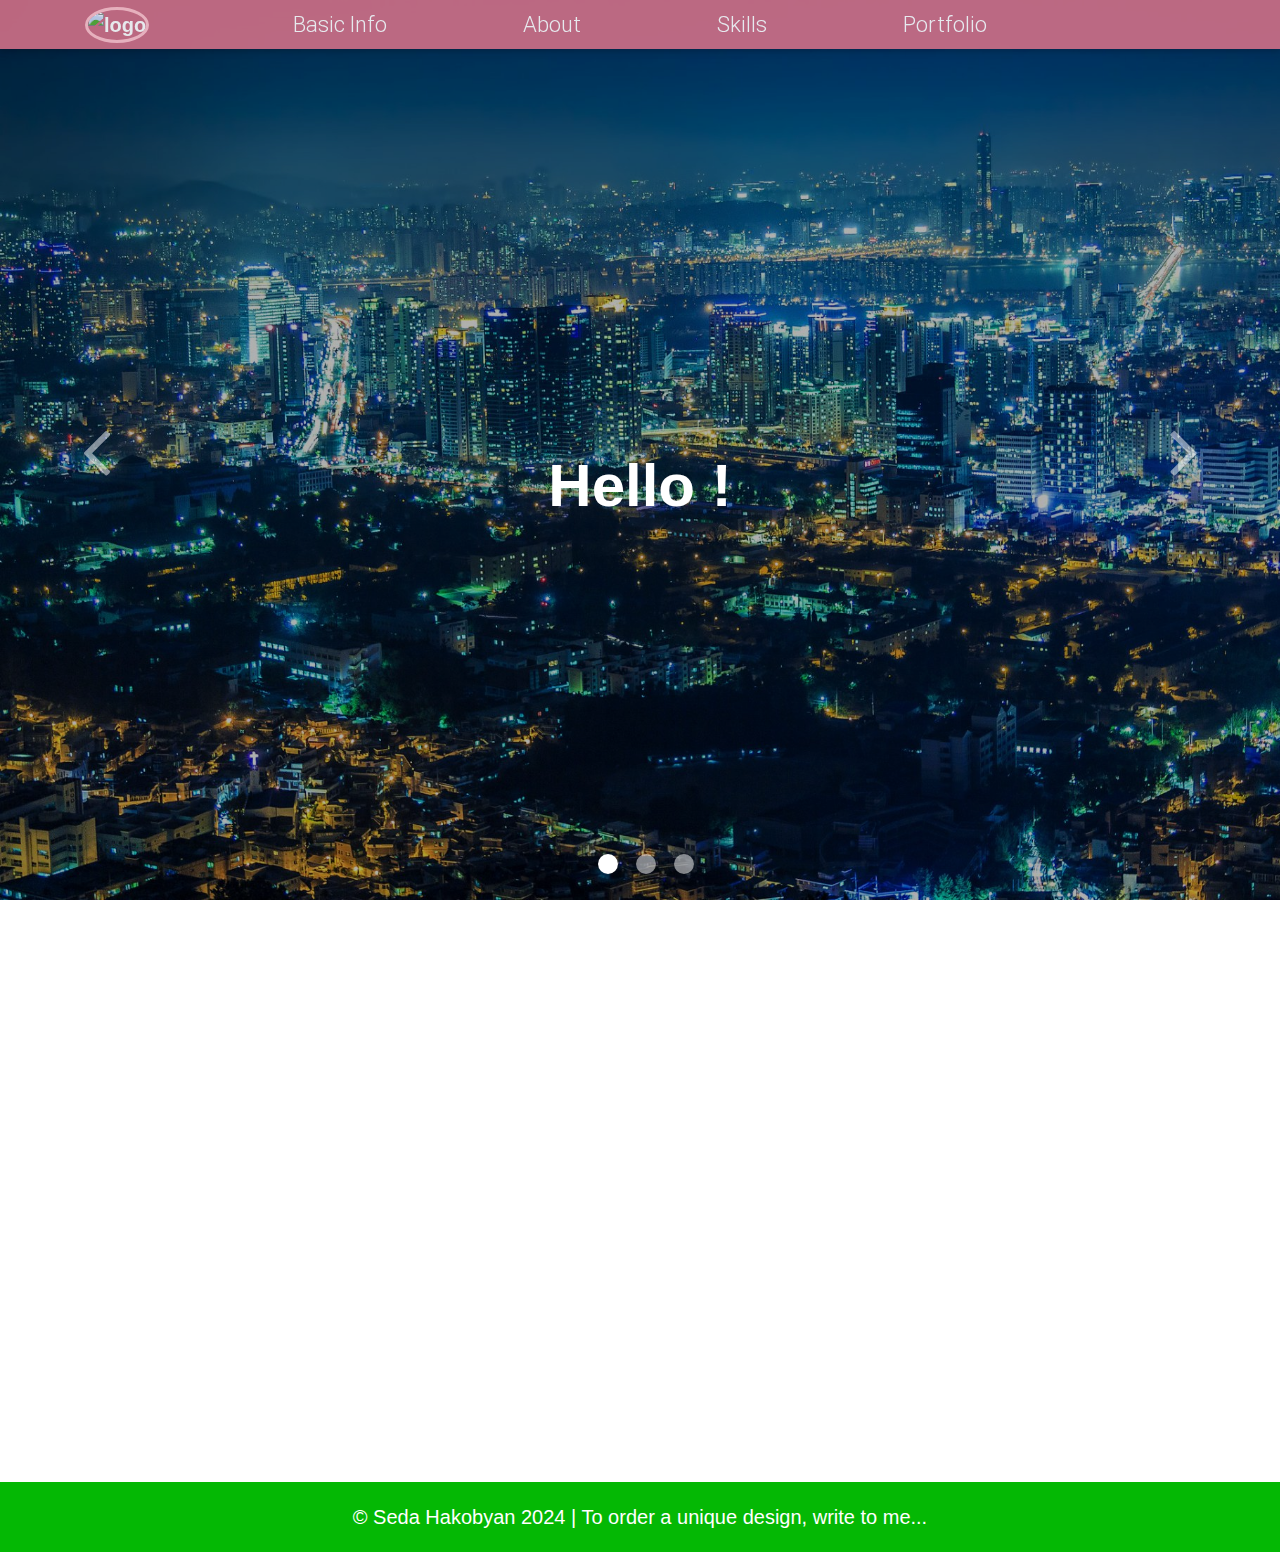
==== commit c86f0da7: "Merge pull request #2 from design-sedah/design-sedah-patch-2" ====
--- a/Portfolio.html
+++ b/Portfolio.html
@@ -3,15 +3,13 @@
     <head>
         <meta charset="UTF-8">
         <meta name="description" content="This is my first example of personal portfolio.">
-        <meta name="keywords" content="portfolio,portfolio examples,cv,personal portfolio,personal cv,Arman Adamyan portfolio">
-        <meta name="autor" content="adamyanarman527@gmail.com">
         <meta name="robots" content="index,follow">
         <meta name="language" content="material design for bootstrap4,bootstrap 4,css3,javascript,jquery">
         <meta http-equiv="x-ua-compatible" content="ie=edge,chrome=1">
-        <meta http-equiv="refresh" content="300">
+        <meta http-equiv="refresh" content="900">
         <meta name="viewport" content="width=device-width,initial-scale=1,shrink-to-fit=no,user-scalable=no">
-        <title>Personal Portfolio | First example of my portfolio.</title>
-        <link rel="icon" href="Images/letter.png" alt="letter">
+        <title>Personal Portfolio | Web-Page</title>
+        <link rel="icon" href="Images/letter.png">
         <link href="css/bootstrap.min.css" rel="stylesheet">
         <link href="css/mdb.min.css" rel="stylesheet">
         <link href="css/style.min.css" rel="stylesheet">
@@ -67,10 +65,10 @@
             <h1 class="error-text">I am sorry but my portfolio page can not be shown because in your browser the functions of
             JavaScript are turned off :(</h1>
         </noscript>
-        <nav class="navbar fixed-top navbar-expand-lg navbar-dark success-color scrolling-navbar nav" style="opacity:0.9;">
+        <nav class="navbar fixed-top navbar-expand-lg navbar-dark scrolling-navbar nav" style="opacity:0.9;">
             <div class="container">
-                <a href="https://arman21.github.io/Portfolio#" class="navbar-brand pers" title="Information">
-                    <img src = "Images/logo.jpg" alt="logo" class="logo_img">
+                <a href="https://design-sedah.github.io/personal/Portfolio#" class="navbar-brand pers" title="Information">
+                    <img src = "Images/logo.png" alt="logo" class="logo_img">
                 </a>
                 <button class="navbar-toggler" type="button" data-toggle="collapse" data-target="#navbarSupportedContent"
                 aria-controls="navbarSupportedContent" aria-expanded="false" aria-label="Toggle navigation">
@@ -79,16 +77,13 @@
                 <div class="collapse navbar-collapse" id="navbarSupportedContent">
                     <ul class="navbar-nav mr-auto">
                         <li class="nav-item menu intro">
-                            <a class="nav-link link forMedia" href="#intro">Intro</a>
+                            <a class="nav-link link forMedia" href="#intro">Basic Info</a>
                         </li>
                         <li class="nav-item menu about">
                             <a class="nav-link link forMedia" href="#about">About</a>
                         </li>
                         <li class="nav-item menu skills">
                             <a class="nav-link link forMedia" href="#skills">Skills</a>
-                        </li>
-                        <li class="nav-item menu experience">
-                            <a class="nav-link link forMedia" href="#experience">Experience</a>
                         </li>
                         <li class="nav-item menu portfolio">
                             <a class="nav-link link forMedia" href="#portfolio">Portfolio</a>
@@ -121,12 +116,12 @@
                     </div>
                 </div>
                 <div class="carousel-item">
-                    <div class="view" style="background-image:url('Images/slider2.png');background-repeat:no-repeat;
+                    <div class="view" style="background-image:url('Images/slider2.jpeg');background-repeat:no-repeat;
                     background-size:cover;">
                         <div class="mask rgba-black-light d-flex justify-content-center align-items-center">
                             <div class="text-center white-text mx-5 wow fadeIn" style="margin-top:95px;">
                                 <h1 class="mb-4">
-                                    <strong>I am Arman Adamyan</strong>
+                                    <strong>I am Seda Hakobyan</strong>
                                 </h1>
                             </div>
                         </div>
@@ -138,9 +133,9 @@
                         <div class="mask rgba-black-light d-flex justify-content-center align-items-center">
                             <div class="text-center white-text mx-5 wow fadeIn" style="margin-top:95px;">
                                 <h1 class="mb-4">
-                                    <a href="https://en.wikipedia.org/wiki/Front-end_web_development" title="Wikipedia"
+                                    <a href="https://en.wikipedia.org/wiki/Graphic_designer" title="Wikipedia"
                                     class="intro_link" target="_blank">
-                                        <strong>Web(Front-End) Developer.</strong>
+                                        <strong>Graphic & Logo Designer :)</strong>
                                     </a>
                                 </h1>
                             </div>
@@ -148,10 +143,10 @@
                     </div>
                 </div>
             </div>
-            <a class="carousel-control-prev" href="#carousel-example-1z" role="button" data-slide="prev" title="Click for previous">
+            <a class="carousel-control-prev" href="#carousel-example-1z" role="button" data-slide="prev" title="Click for the previous">
                 <i class="fa fa-angle-left fa-5x direction" aria-hidden="true"></i>
             </a>
-            <a class="carousel-control-next" href="#carousel-example-1z" role="button" data-slide="next" title="Click for next">
+            <a class="carousel-control-next" href="#carousel-example-1z" role="button" data-slide="next" title="Click for the next">
                 <i class="fa fa-angle-right fa-5x direction" aria-hidden="true"></i>
             </a>
         </div>
@@ -164,81 +159,62 @@
             <div class="row abount_content content">
                 <div class="col-xl" style="margin-left:60px;">
                    <h3 class="about_title">About Me</h3>
-                   <p class="info_text">Text in Armenian...</p>
                    <div class="scroll">
-                        <p class="about_text">Ես սկսնակ վեբ ծրագրավորող եմ:Ես ուսումնասիրում եմ վեբ ծրագրավորման 
-                            Front-end հարթակը,մշակելով վեբ-հավելվածների օգտատերերի համար նախատեսված հատվածը
-                            (user-side): Ես ստեղծում եմ մեկ էջանոց(ոչ SPA) վեբ-հավելվածներ,օգտագործելով ծրագրավորման
-                            այնպիսի տեխնոլոգիաներ ինչպիսիք են HTML5-ը,CSS3-ը(SCSS),հետագայում տալիս եմ նրանց 
-                            դինամիկություն,կենդանություն և որոշակի ֆունկցիոնալ օգտագործելով JavaScript(ES5/ES6) ծրագրավորման
-                            լեզուն,որպեսզի ստատիկ էջերը դառնան դինամիկ:Իմ համեստ պորտֆոլիոյի առաջին օրինակում
-                            կներկայացնեմ իմ կատարած աշխատանքներից մի քանիսը,որոնք ստեղծել եմ մեկուկես տարվա ընթացքում:
-                            Ճիշտ է,մասնագետները կատարածս աշխատանքները ուսումնասիրելուց կնկատեն արված բաց թողումները
-                            և կոդի ոչ մասնագիտական որակը,քանի որ ես երկար ժամանակ զբաղվել եմ տվյալ ոլորտով ինքնուսուցմամբ
-                            (գրեթե է մեկ տարի և երեք ամիս),սակայն ջանասիրաբար արել եմ հնարավորինս տվյալ էջերը
-                            (հավելվածները :)) ավելի գեղեցիկ արտաքինով և լավ կամ ավելի ստույգ ասած ճիշտ տրամաբանությամբ,
-                            ֆունկցիոնալով կառուցելու համար:Հետագայում իմ ջանասեր աշխատանքի միջոցով վստահ եմ,որ կուղեմ
-                            բաց թողումներս:Հիմա իմ առաջնային նպատակն է անցնել աշխատանքի մի որևէ 'ճիշտ' ծրագրավորման
-                            ընկերությունում որպես Front-End Developer,որտեղ կարող եմ լավ մասնագետների հետ մի թմում աշխատել,
-                            ինքս էլ հենց աշխատելու հետ մեկ տեղ կարևորը կատարելագործվել
-                            իմ ընտրած ոլորտում և քայլ առ քայլ հասնել իմ նպատակին,կարողանալով օգտատերերի համար էլ
-                            հանգիստ կերպով ստեղծել արդեն ուզածս interface-ով ցանկացած web,mobile,desktop հավելվածներ:Իմ 
-                            նպատակի մեջ է մտնւմ full-stack(mean stack,mern stack կամ էլ mearn stack) developer դառնալը,երբ շու 
-                            տով արդեն շատ կփորձեմ տիրապետել JavaScript այնպիսի գրադարանների և frameworkner-ի ինչպիսիք են ՝ 
-                            Angular(5+)-ը,ReactJS(Redux)-ը,VueJS-ը,Node.js-ը:Ներկա պահին գիտելիքներս սահմանափակվում են
-                            JavaScript գրադարան jQuery-ով և Angular 5 framework-ով:Հիմա ուսումնասիրում եմ JavaScript 
-                            framework Angular 5-ը ,սկսնակ եմ և ունեմ բազային գիտելիքներ:Սա էլ իմ շատ ազատ մտքերով 
-                            ներկայացումը իմ մասին:Անգլերենին տիրապետում եմ բավարար դեռևս:Portfolio-ն ստեղծել եմ ես ինքս:
+                        <p class="about_text">"Welcome to my creative corner! I'm Seda, a passionate graphic designer with a penchant for
+                            bringing ideas to life through visual storytelling.
+
+                            Driven by a love for aesthetics and a keen eye for detail, I specialize in crafting captivating designs that not
+                            only capture attention but also leave a lasting impression. Whether it's designing sleek logos, captivating
+                            branding materials, or engaging marketing collateral, I thrive on the challenge of transforming concepts into
+                            visually stunning realities.
+
+                            With a foundation built on creativity and innovation, I constantly seek to push the boundaries of design,
+                            exploring new techniques and staying abreast of the latest trends in the industry. My toolkit includes
+                            industry-standard software like Adobe Photoshop, Illustrator, and InDesign, which I wield with precision and
+                            expertise to breathe life into my creations.
+
+                            But beyond technical proficiency, what truly sets me apart is my unwavering commitment to client satisfaction.
+                            I believe in fostering collaborative partnerships, listening attentively to my clients' needs, and delivering
+                            results that exceed their expectations. After all, nothing brings me greater joy than seeing my clients'
+                            visions come to fruition and knowing that I've played a part in their success."
                         </p>
                     </div>
                 </div>
                 <div class="col-xl content" style="margin-left:60px;">
                     <div class="photo_div">
                         <div class="photo">
-                            <img src="Images/personal_photo.png" alt="personal_photo" title="photo" class="photo-1">
+                            <img src="Images/logo2.png" alt="personal_photo" class="photo-1">
                             <p id="clock" class="clock"></p>
                         </div>
                         <div class="modal_div" id="modalDiv">
-                            <div title="photo" class="photo-2"></div>
-                            <span class="close" title="To close">&times;</span>
+                            <div class="photo-2"></div>
+                            <span class="close">&times;</span>
                         </div>
                     </div>
                 </div>
                 <div class="col-xl content" style="margin-left:60px;">
                     <h3 class="about_title m_b">Personal Information</h3>
                     <h5>Full Name</h5>
-                    <p>Arman Adamyan</p>
-                    <h5>Dates of Birth</h5>
-                    <p>04.12.1997</p>
-                    <h5>Telephone Number(Viber,WhatsApp)</h5>
-                    <p>+374-98-77-44-23</p>
-                    <h5>E-mail</h5>
-                    <a href="https://mail.google.com/mail/u/0/?tab=rm1#inbox" class="mail_link" target=_blank>
-                        <p class="last-p" title="Gmail">adamyanarman527@gmail.com</p>
+                    <p>Seda Hakobyan</p>
+                    <h5>Birthdate</h5>
+                    <p>24.08.2006</p>
+                    <h5>Email</h5>
+                    <a href="https://mail.google.com/mail/u/0/#inbox?compose=DmwnWsdBqCQTzRRmwQxpwGDPlKnjjbbPdMKmdxBqXDtswtxqRSLKDfqtGpNqHcFpKgkwGMvDcLGq" class="mail_link" target=_blank>
+                        <p class="last-p" title="Gmail">hseda970@gmail.com</p>
                     </a>
                     <ul type="none" class="web-menu">
-                        <li class="web-page github">
-                            <a href="https://github.com/Arman21" target="_blank" class="no-line">
-                                <img src="Images/github_logo.png" alt="github_logo" title="GitHub" class="image3">
+<!--                        <li class="web-page linkedin">-->
+<!--                            <a href="https://www.linkedin.com/" target="_blank" class="no-line">-->
+<!--                                <img src="Images/linkedin_logo.png" alt="linkedin_logo" title="Linkedin" class="image3">-->
+<!--                            </a>-->
+<!--                        </li>-->
+                        <li class="web-page site2">
+                            <a href="https://www.behance.net/sedahakobyan" target="_blank" class="no-line">
+                                <img src="Images/behance_logo.png" alt="behance_logo" title="Behance" class="image3">
                             </a>
                         </li>
-                        <li class="web-page linkedin">
-                            <a href="https://www.linkedin.com/in/arman-adamyan-7025b1190/" target="_blank" class="no-line">
-                                <img src="Images/linkedin_logo.png" alt="linkedin_logo" title="Linkedin" class="image3">
-                            </a> 
-                        </li>
-                        <li class="web-page site2">
-                            <a href="https://twitter.com/Arman54222287" target="_blank" class="no-line">
-                                <img src="Images/twitter_logo.png" alt="twitter_logo" title="Twitter" class="image3">
-                            </a>
-                        </li>
-                        <li class="web-page site">
-                            <a href="https://www.facebook.com/ar.man.1804109" target="_blank" class="no-line">
-                                <img src="Images/facebook_logo.png" alt="facebook_logo" title="Facebook" class="image3">
-                            </a>
-                        </li>
                         <li class="web-page instagram">
-                            <a href="https://www.instagram.com/adamyan.arman/?hl=ru" target="_blank" class="no-line">
+                            <a href="https://www.instagram.com/designsedah/" target="_blank" class="no-line">
                                 <img src="Images/instagram_logo.png" alt="instagram_logo" title="Instagram" class="image3">
                             </a>
                         </li>
@@ -250,27 +226,47 @@
         <div class="container-fluid" id="skills">
             <div class="row skills_div">
                 <h1 class="title title2">Skills</h1>
-                <img src="Images/js.png" alt="javascript" title="JavaScript" class="anim_img">
+                <img src="Images/adobe-logo.webp" alt="adobe" class="anim_img">
+                <img src="Images/adobe-photoshop.svg" alt="adobe_photoshop" class="anim_img2">
             </div>
             <div class="row skills_content">
                 <div class="col-xl skills_div2">
-                    <p class="skills_text">HTML5</p>
-                    <p class="skills_text">CSS3(+Flexboxes,Media Queries)</p>
-                    <p class="skills_text">SCSS</p>
+                    <p class="skills_text">Adobe Photoshop</p>
+                    <p class="skills_text">Adobe Illustrator</p>
+                    <p class="skills_text">Adobe InDesign</p>
                 </div>
                 <div class="col-xl skills_div2">
-                    <p class="skills_text">Bootstrap4(+MDBootstrap)</p>
-                    <p class="skills_text">Adobe Photoshop</p>
-                    <p class="skills_text">PSD to HTML/CSS</p>
+                    <p class="skills_text">Figma</p>
+                    <p class="skills_text">Requirements analyzing</p>
+                    <p class="skills_text">Branding</p>
                 </div>
                 <div class="col-xl skills_div2">
-                    <p class="skills_text">JavaScript(ES5,ES6,JS DOM)</p>
-                    <p class="skills_text">JS OOP</p>
-                    <p class="skills_text">jQuery</p>
-                    <p class="skills_text">Angular 5</p>
-                    <p class="skills_text">GitHub</p>
-                </div>
-            </div>   
+                    <p class="skills_text">English</p>
+                    <p class="skills_text">Communication</p>
+                    <p class="skills_text">Team-work & collaboration</p>
+                </div>
+            </div>
+             <div class="logo-container">
+                 <div class="logos">
+                    <div class="logoIcon logo2">
+                        <img src="Images/adobe-illustrator.png" alt="logo_Pic" class="logo-Img" title="Adobe Illustrator">
+                    </div>
+                    <div class="logoIcon logo2">
+                        <img src="Images/adobe-indesign.png" alt="logo_Pic" class="logo-Img" title="Adobe InDesign">
+                    </div>
+                 </div>
+                 <div class="logos">
+                    <div class="logoIcon">
+                        <img src="Images/adobe-photoshop.svg" alt="logo_Pic" class="logo-Img" title="Adobe Photoshop">
+                    </div>
+                    <div class="logoIcon">
+                        <img src="Images/figma.png" alt="logo_Pic" class="logo-Img" title="Figma">
+                    </div>
+                    <div class="logoIcon">
+                        <img src="Images/behance.png" alt="logo_Pic" class="logo-Img" title="Behance">
+                    </div>
+                </div>
+             </div>
         </div>
         <div class="container-fluid" id="experience">
             <div class="row skills_div">
@@ -287,6 +283,8 @@
                         style="width:20px;height:20px;margin-left:15px;"></li>
                         <li data-target="#carousel-example-2" data-slide-to="3" class="circle" 
                         style="width:20px;height:20px;margin-left:15px;"></li>
+                        <li data-target="#carousel-example-2" data-slide-to="4" class="circle" 
+                        style="width:20px;height:20px;margin-left:15px;"></li>
                     </ol>
                     <div class="carousel-inner" role="listbox">
                         <div class="carousel-item active">
@@ -324,6 +322,16 @@
                             <div class="carousel-caption">
                                 <h3 class="h3-responsive exp_text">jQuery</h3>
                                 <h3 class="exp_text">From November 2019 to January 2020(2 Months).</h3>
+                            </div>
+                        </div>
+                        <div class="carousel-item angular">
+                            <div class="view">
+                                <img class="d-block w-100" src="Images/angular-code.png" 
+                                alt="angular_pic">
+                            </div>
+                            <div class="carousel-caption">
+                                <h3 class="h3-responsive exp_text">ANGULAR 8</h3>
+                                <h3 class="exp_text">From February 2020.</h3>
                             </div>
                         </div>
                     </div>
@@ -416,24 +424,14 @@
             </div>
             <hr class="featurette-divider">
         </div>
-        <article class="block-2" id="map">
+        <article id="map">
             <div class="wrapper">
-                <script type="text/javascript" charset="utf-8" async
-                src="https://api-maps.yandex.ru/services/constructor/1.0/js/?um=constructor%3A6fa369a084e64f6bf24f749d46ff9093eff696f2898cf25ebb5f8689e1688065&amp;width=100%25&amp;height=634&amp;lang=ru_RU&amp;scroll=true">
-                </script>
+                <iframe src="https://www.google.com/maps/embed?pb=!1m18!1m12!1m3!1d10452.574670571876!2d44.50810716819828!3d40.179954160856795!2m3!1f0!2f0!3f0!3m2!1i1024!2i768!4f13.1!3m3!1m2!1s0x406abcfa28499691%3A0x2bde14d127166c74!2sRepublic%20Square!5e0!3m2!1sen!2sam!4v1713559095872!5m2!1sen!2sam" width="600" height="450" style="border:0;" allowfullscreen="" loading="lazy" referrerpolicy="no-referrer-when-downgrade"></iframe>
             </div>
         </article>
         <footer class="last">
-            <div class="cv_div">
-                <p class="cv_text same">
-                    MY CV
-                </p>
-                <a href="Resume-CV.docx">
-                    <i class="fa fa-envelope-o fa-2x same cv_icon" aria-hidden="true" title="CV"></i>
-                </a>
-            </div>
             <p class="footer_text">
-                @ Arman Adamyan 2020 ...
+                © Seda Hakobyan 2024 | To order a unique design, write to me...
             </p>
         </footer>
         <script src="Portfolio.js"></script>
@@ -445,4 +443,4 @@
             new WOW().init();
         </script>
     </body>
-</html>+</html>
--- a/Portfolio.css
+++ b/Portfolio.css
@@ -1,6 +1,6 @@
 * {
     box-sizing:border-box;
-    outline:none;
+    outline-style:none;
     font-family:sans-serif;
   }
 .error-text {
@@ -20,19 +20,36 @@
     color:#000;
 }
 .menu {
-    font-size:20px;
-    margin-left:90px;
+    font-size:22px;
+    margin-left:120px;
 }
 @media screen and (max-width:991px) {
     .menu {
         margin-left:0;
     }
 }
+
+nav {
+  background-color: #D07088 !important;
+}
+
+.scrolling-navbar {
+    padding-bottom: 0 !important;
+    padding-top: 0 !important;
+}
+
 .logo_img {
-    width:150px;
-    height:60px;
-    margin-left:0;
-}
+    width: 100px;
+    height: 100px;
+    border-radius: 50%;
+    margin-left: 0;
+    border: 3px solid #ffc0cb;
+}
+
+.link {
+    font-family: "Roboto", sans-serif !important;
+}
+
 .direction {
     transition:all 0.7s ease;
 }
@@ -41,49 +58,63 @@
     border-radius:10px;
     background-color:rgb(4, 184, 4);
 }
+
 .circle:hover {
     background-color:rgb(4, 142, 167);
 }
+
 .intro_link {
     color:#fff;
 }
+
 .title_div {
     padding:70px 0;
     background-color:#fff;
 }
+
 .title {
+    color: #D05870;
+    font-family: serif;
     text-align:center;
     text-decoration:underline;
     font-weight:600;
     letter-spacing:8px;
 }
+
 .title:hover {
     color:rgb(4, 142, 167);
 }
+
 .about_content {
     padding:25px 0;
     margin-bottom:50px;
 }
+
 .about_title {
     text-align:center;
     margin-bottom:55px;
     margin-top:40px;
-}
+    margin-right: 70px;
+}
+
 .scroll {
     overflow:scroll;
     width:350px;
     height:350px;
 }
+
 .about_text {
+    font-family: "Roboto", sans-serif;
     color:rgb(4, 184, 4);
     font-size:19px;
     text-align:left;
 }
+
 .photo_div {
     position:relative;
-    padding:30px;
     padding:70px 0;
 }
+
 .photo {
     width:250px;
     height:250px;
@@ -94,23 +125,23 @@
     position:relative;
     cursor:pointer;
 }
+
 .content {
     margin-bottom:50px;
 }
+
 .photo-1 {
     width:100%;
     height:100%;
     border-radius:50%;
 }
-.info_text {
-    color:rgb(4, 142, 167);
-    font-size:19px;
-}
+
 .web-menu {
     display:flex;
     position:absolute;
     left:-32px;
 }
+
 .web-page {
     width:35px;
     height:35px;
@@ -118,66 +149,80 @@
     opacity:1;
     transition:opacity 1s ease;
 }
+
 .web-page:hover {
     opacity:0.3;
 }
+
 .web-page:active {
     opacity:1;
 }
+
 .site {
     margin-left:20px;
 }
+
 .image3 {
     width:100%;
     height:100%;
     border-radius:50%;
 }
+
 .site2 {
     opacity:1;
-    margin-left:15px;
-}
-.linkedin {
-    width:45px;
-    height:45px;
-    margin-top:-5px;
-    margin-left:15px;
-}
+}
+
+/*.linkedin {*/
+/*    width:45px;*/
+/*    height:45px;*/
+/*    margin-top:-5px;*/
+/*}*/
+
 .github {
     width:35px;
     height:35px;
     margin-left:0;
 }
+
 .instagram {
-    margin-left:17px;
+    margin-top: -2px;
+    margin-left:20px;
     width:39px;
     height:39px;
 }
+
 .no-line {
     text-decoration:none;
     margin-bottom:15px;
 }
+
 .last-p {
     margin-bottom:30px;
 }
+
 .mail_link {
     color:rgb(4, 142, 167);
     text-decoration:none;
     transition:all 1s ease;
 }
+
 .mail_link:hover {
     color:rgb(4, 142, 167);
     text-decoration:underline;
 }
+
 .clock {
-    color:rgb(4, 184, 4);
+    color:#D07088;
     font-size:40px;
     margin-left:15px;
     margin-top:95px;
 }
+
 .title2 {
     margin-left:45%;
     z-index:3;
 }
+
 @media screen and (max-width:1199px) {
     .col-xl{
         margin-left:35% !important;
@@ -201,6 +246,7 @@
     }
     .about_title {
         text-align:left;
+        margin-right: 0;
     }
     .photo {
         margin-left:10px;
@@ -242,11 +288,10 @@
 }
 #about {
     display:none;
-    background-color:rgb(206, 197, 197);
+    background-image: url('Images/moodboard.png');
+    background-repeat: no-repeat;
+    background-size: cover;
     padding-bottom:50px;
-}
-.m_b {
-    margin-bottom:105px;
 }
 .buttonscroll {
 	display:none;
@@ -289,27 +334,27 @@
 	to {transform:scale(1);}
 }
 .photo-2 {
-	margin:auto;
-	width:55%;
+	margin:80px auto;
+	width:40%;
 	height:85%;
     transition:all 1s ease;
-    cursor:pointer;
-    background-image:url("Images/personal_photo.png");
+    background-image:url("Images/logo2.png");
     background-repeat:no-repeat;
-    background-size:contain;
+    background-size:cover;
     display:none;
 }
 .photo-2:hover {
 	border-radius:70px;
 }
 .close {
-	position:absolute;
-	top:90px;
-	right:30px;
-	color:#FFFFFF;
-	font-size:50px;
-	transition:all 1s ease;
-	cursor:pointer;
+	position:absolute !important;
+	top:90px !important;
+	right:30px !important;
+	color:#FFFFFF !important;
+	font-size:50px !important;
+	transition:all 1s ease !important;
+	cursor:pointer !important;
+    margin-top: 30px;
 }
 .close:hover {
 	opacity:0.6;
@@ -368,23 +413,23 @@
 .skills_text {
     color:#fff;
     font-size:18px;
+    font-family: "Roboto", sans-serif;
     transition:color 1s ease;
 }
 .skills_text:hover {
     color:#000;
 }
 .anim_img {
-	position:absolute;
-	left:4%;
-	top:20%;
-	height:50%;
-	width:100px;
-	cursor:pointer;
-	animation-name:animation-logo;
-	animation-direction:normal;
-	animation-duration:3s;
-	animation-iteration-count:infinite;
-	animation-play-state:running;
+    position: absolute;
+    left: 4%;
+    top: 20%;
+    height: 60%;
+    width: 140px;
+    animation-name: animation-logo;
+    animation-direction: normal;
+    animation-duration: 3.2s;
+    animation-iteration-count: infinite;
+    animation-play-state: running;
 }
 @keyframes animation-logo {
 	0% {transform:rotateZ(0deg);position:absolute;left:4%;top:20%;}
@@ -393,6 +438,27 @@
 	75% {transform:rotateZ(225deg);position:absolute;left:70%;top:20%;}
 	100% {transform:rotateZ(270deg);position:absolute;left:90%;top:20%;}
 }
+
+.anim_img2 {
+    position: absolute;
+    right: 4%;
+    top: 20%;
+    height: 60%;
+    width: 140px;
+    animation-name: animation-logo2;
+    animation-direction: normal;
+    animation-duration: 3.2s;
+    animation-iteration-count: infinite;
+    animation-play-state: running;
+}
+
+@keyframes animation-logo2 {
+    0% {transform:rotateZ(0deg);position:absolute;right:4%;top:20%;}
+    25% {transform:rotateZ(45deg);position:absolute;right:30%;top:20%;}
+    50% {transform:rotateZ(135deg);position:absolute;right:50%;top:20%;}
+    75% {transform:rotateZ(225deg);position:absolute;right:70%;top:20%;}
+    100% {transform:rotateZ(270deg);position:absolute;right:96%;top:20%;}
+}
 .circle:active {
     color:rgb(5,156,243);
 }
@@ -426,17 +492,17 @@
     background-color:rgb(4, 184, 4);
     border-top:30px solid #fff;
     width:100%;
-    height:200px;
+    height:100px;
 }
 .footer_text {
-    color:#000;
+    margin-top: 20px;
+    color:#fff;
     text-align:center;
     font-size:20px;
     transition:color 1s ease;
-    cursor:pointer;
 }
 .footer_text:hover {
-    color:#fff;
+    color:#CA586A;
 }
 .same {
     color:#fff;
@@ -475,6 +541,11 @@
 .portfolioTitle {
     margin-left:42%;
 }
+@media screen and (max-width:1100px) {
+    .photo-2 {
+        width: 90%;
+    }
+}
 @media screen and (max-width:1024px) {
     .example {
         width:300px;
@@ -482,6 +553,12 @@
     }
     .photo-2 {
         margin-top:200px;
+        width:100%;
+    }
+}
+@media screen and (max-width:950px) {
+    .photo-2 {
+        width: 100%;
     }
 }
 @media screen and (max-width:900px) {
@@ -489,12 +566,29 @@
         margin-left:37%;
     }
 
+    .photo-2 {
+        width:90%;
+    }
+}
+@media screen and (max-width:850px) {
+    .photo-2 {
+        width: 100%;
+    }
+}
+@media screen and (max-width:800px) {
+    .photo-2 {
+        width: 90%;
+    }
 }
 @media screen and (max-width:790px) {
     .example {
         width:250px;
         height:250px;
     }
+
+    .photo-2 {
+       width:90%;
+    }
 }
 @media screen and (max-width:768px) {
     .portfolioTitle {
@@ -502,10 +596,13 @@
     }
     .photo-2 {
         margin-top:25%;
-        width:70%;
+        width:90%;
         height:80%;
     }
     .anim_img {
+        display:none;
+    }
+    .anim_img2 {
         display:none;
     }
 }
@@ -515,6 +612,16 @@
         height:500px;
     }
 }
+@media screen and (max-width:750px) {
+    .photo-2 {
+        width: 90%;
+    }
+}
+@media screen and (max-width:700px) {
+    .photo-2 {
+        width: 90%;
+    }
+}
 @media screen and (max-width:650px) {
     .portfolioTitle {
         margin-left:26%;
@@ -523,7 +630,11 @@
 @media screen and (max-width:600px) {
     .photo-2 {
         margin-top:40%;
-        width:80%;
+        width:90%;
+    }
+
+    .footer_text {
+        margin-top: 0;
     }
 }
 @media screen and (max-width:570px) {
@@ -536,6 +647,10 @@
         width:400px;
         height:400px;
     }
+
+    .photo-2 {
+        width: 100%;
+    }
 }
 @media screen and (max-width:530px) {
     .photo-2 {
@@ -549,7 +664,32 @@
     }
     .photo-2 {
         margin-top:30%;
-        width:90%;
+        width:100%;
+    }
+}
+@media screen and (max-width:480px) {
+    .photo-2 {
+        width:100%;
+        height: 60%;
+    }
+}
+@media screen and (max-width:450px) {
+    .photo-2 {
+        width:100%;
+        height: 60%;
+        margin-top:45%;
+    }
+}
+@media screen and (max-width:420px) {
+    .photo-2 {
+        width:100%;
+        height: 60%;
+    }
+}
+@media screen and (max-width:400px) {
+    .photo-2 {
+        width:100%;
+        height: 60%;
     }
 }
 .date {
@@ -575,18 +715,18 @@
     border-radius:50%;
 }
 #map {
-    margin-top:60px;
-    margin-bottom:60px;
-    margin-left:0;
+    margin:60px 0;
+    max-width:100%;
+}
+.wrapper {
     width:100%;
 }
-.block-2 {
-    max-width:100%;
-    margin-bottom:100px;
-}
-.wrapper {
-    max-width:100%;
-}
+
+iframe {
+    width: 100%;
+    height: 425px;
+}
+
 @media screen and (max-width:414px) {
     .exp_text {
         font-size:14px;
@@ -695,4 +835,79 @@
         font-size:19px;
     }
 }
-
+.logo-container {
+    width:100%;
+    padding:70px 0 0 0;
+    display:flex;
+    align-items:stretch;
+    flex-direction:column;
+    position:relative;
+}
+.logos {
+    width:100%;
+    padding:10px 0 0;
+    margin-left:0;
+    margin-bottom:60px;
+    display:flex;
+    flex-direction:row;
+}
+.logos2 {
+    margin-bottom:0 !important;
+}
+.logoIcon {
+    position:relative;
+    height:180px;
+    margin-left:10%;
+}
+.logo2 {
+    margin-left:20%;
+    margin-bottom: 4%;
+}
+.logo-Img {
+    height:100%;
+
+}
+@media screen and (max-width:769px) {
+    .logo2 {
+        margin-bottom: 0;
+        margin-left: 0;
+    }
+    .logos {
+        flex-direction:column;
+        align-items: center;
+        justify-content: center;
+        margin-bottom: 0;
+    }
+    .logos2 {
+        margin-bottom:0 !important;
+    }
+    .logoIcon {
+        display: flex;
+        justify-content: center;
+        margin-left: 0;
+        width:60%;
+        margin-bottom:50px;
+    }
+}
+@media screen and (max-width:650px) {
+    .logo2 {
+        margin-bottom: 0;
+        margin-left: 0;
+    }
+    .logos {
+        flex-direction:column;
+        align-items: center;
+        justify-content: center;
+        margin-bottom: 0;
+    }
+    .logos2 {
+        margin-bottom:0 !important;
+    }
+    .logoIcon {
+        display: flex;
+        justify-content: center;
+        margin-left: 0;
+        width:60%;
+        margin-bottom:50px;
+    }
+}
